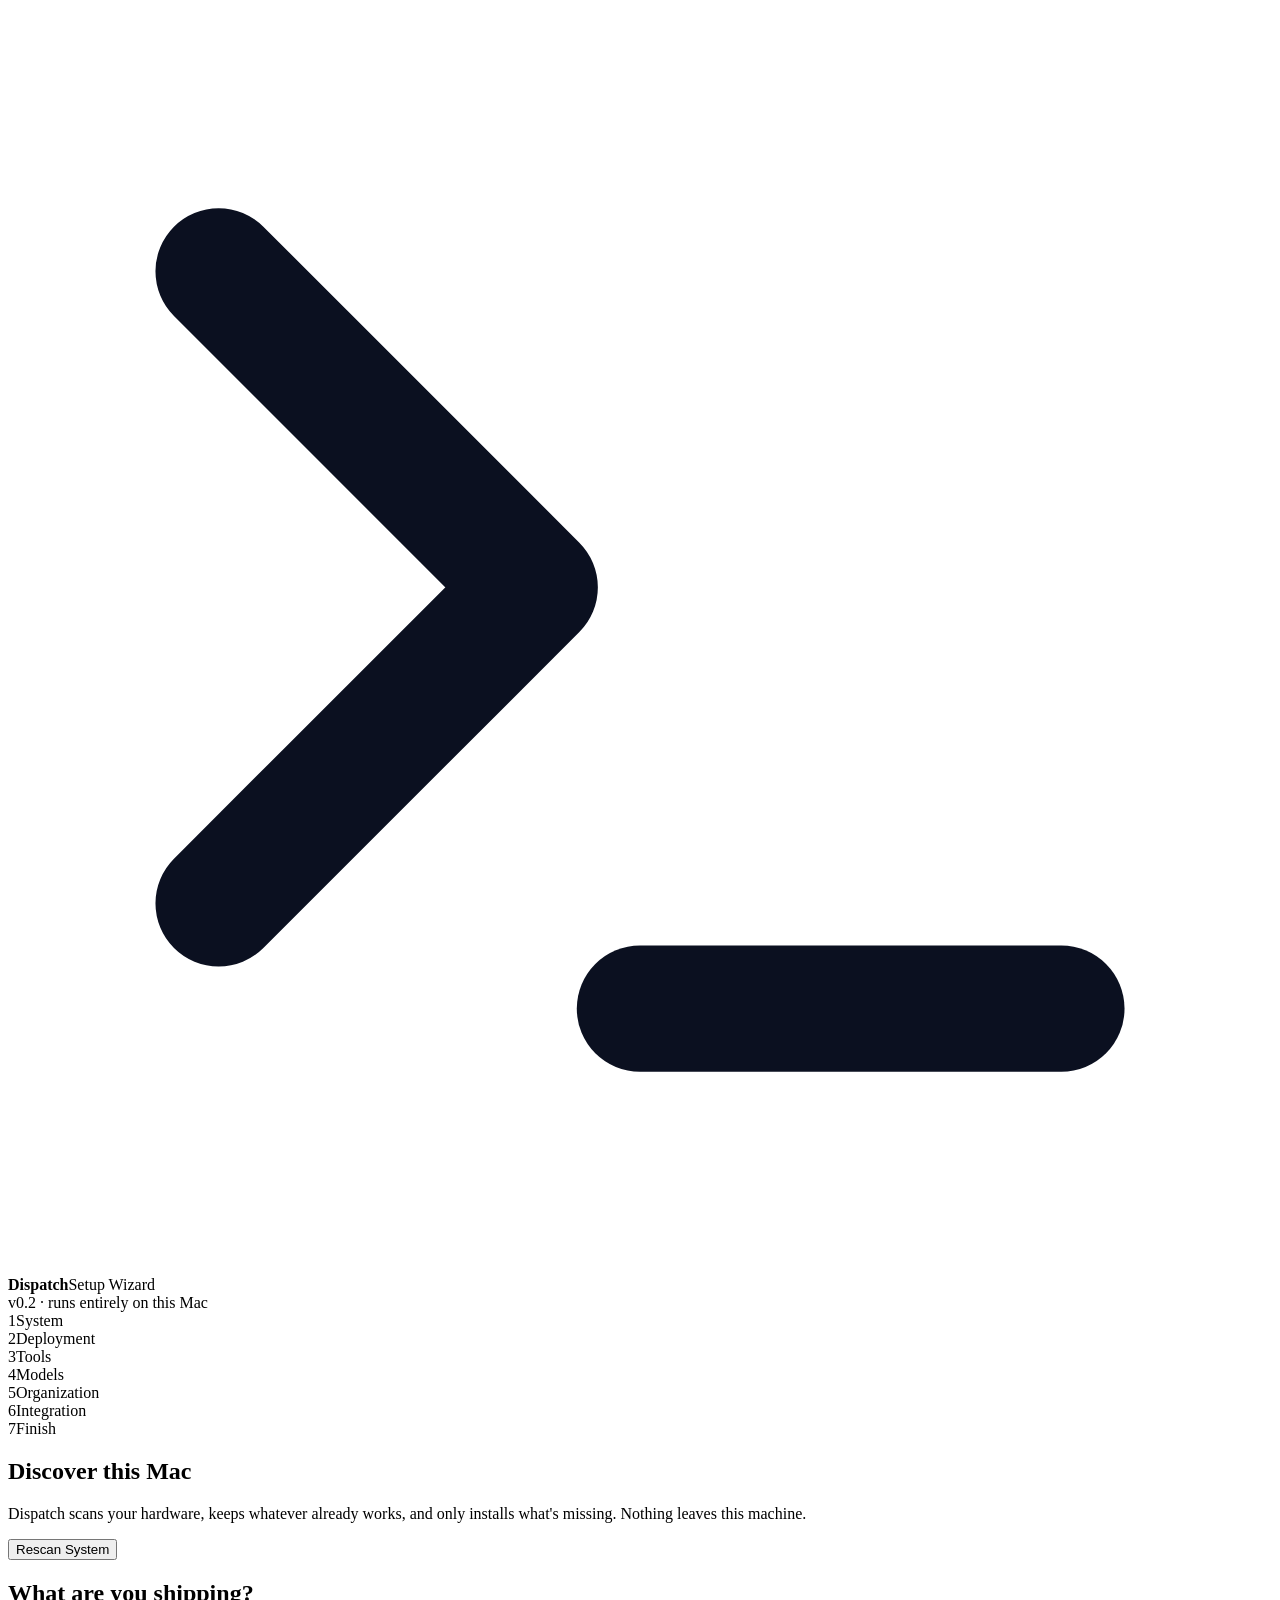
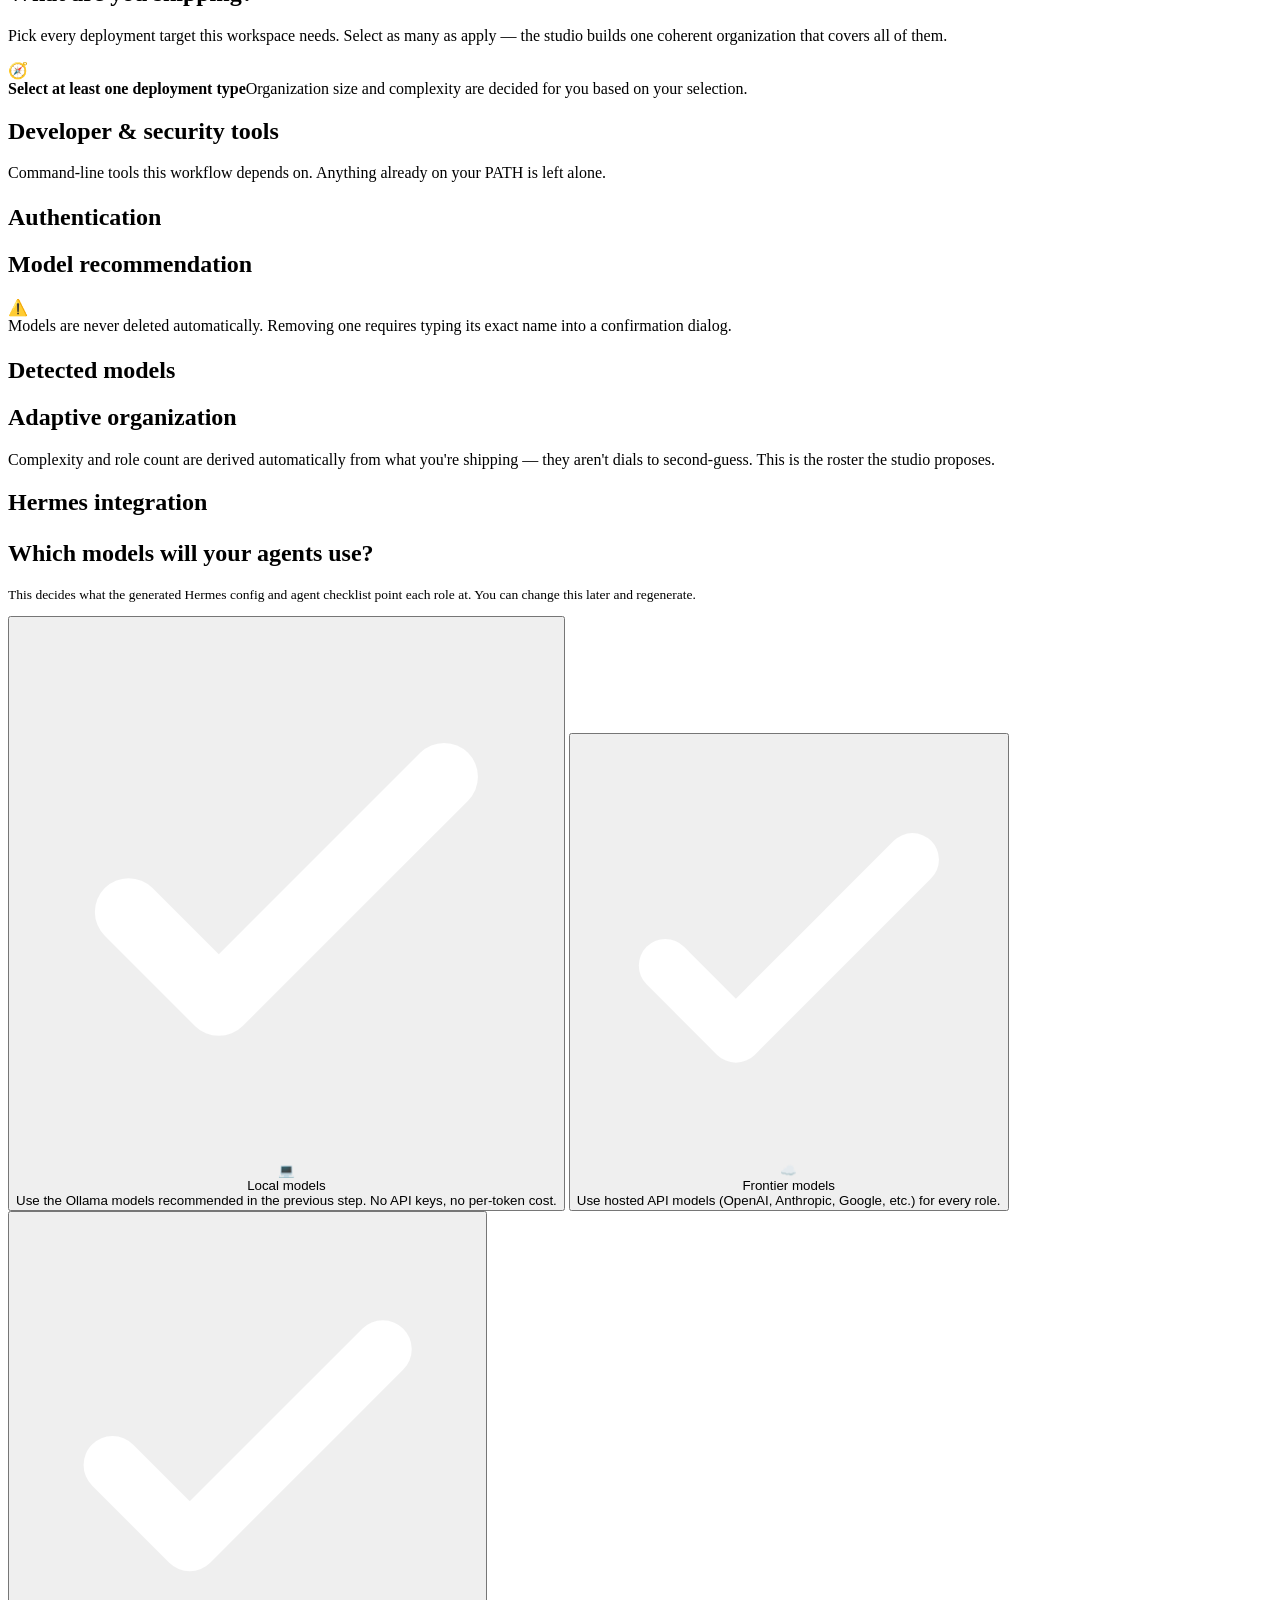
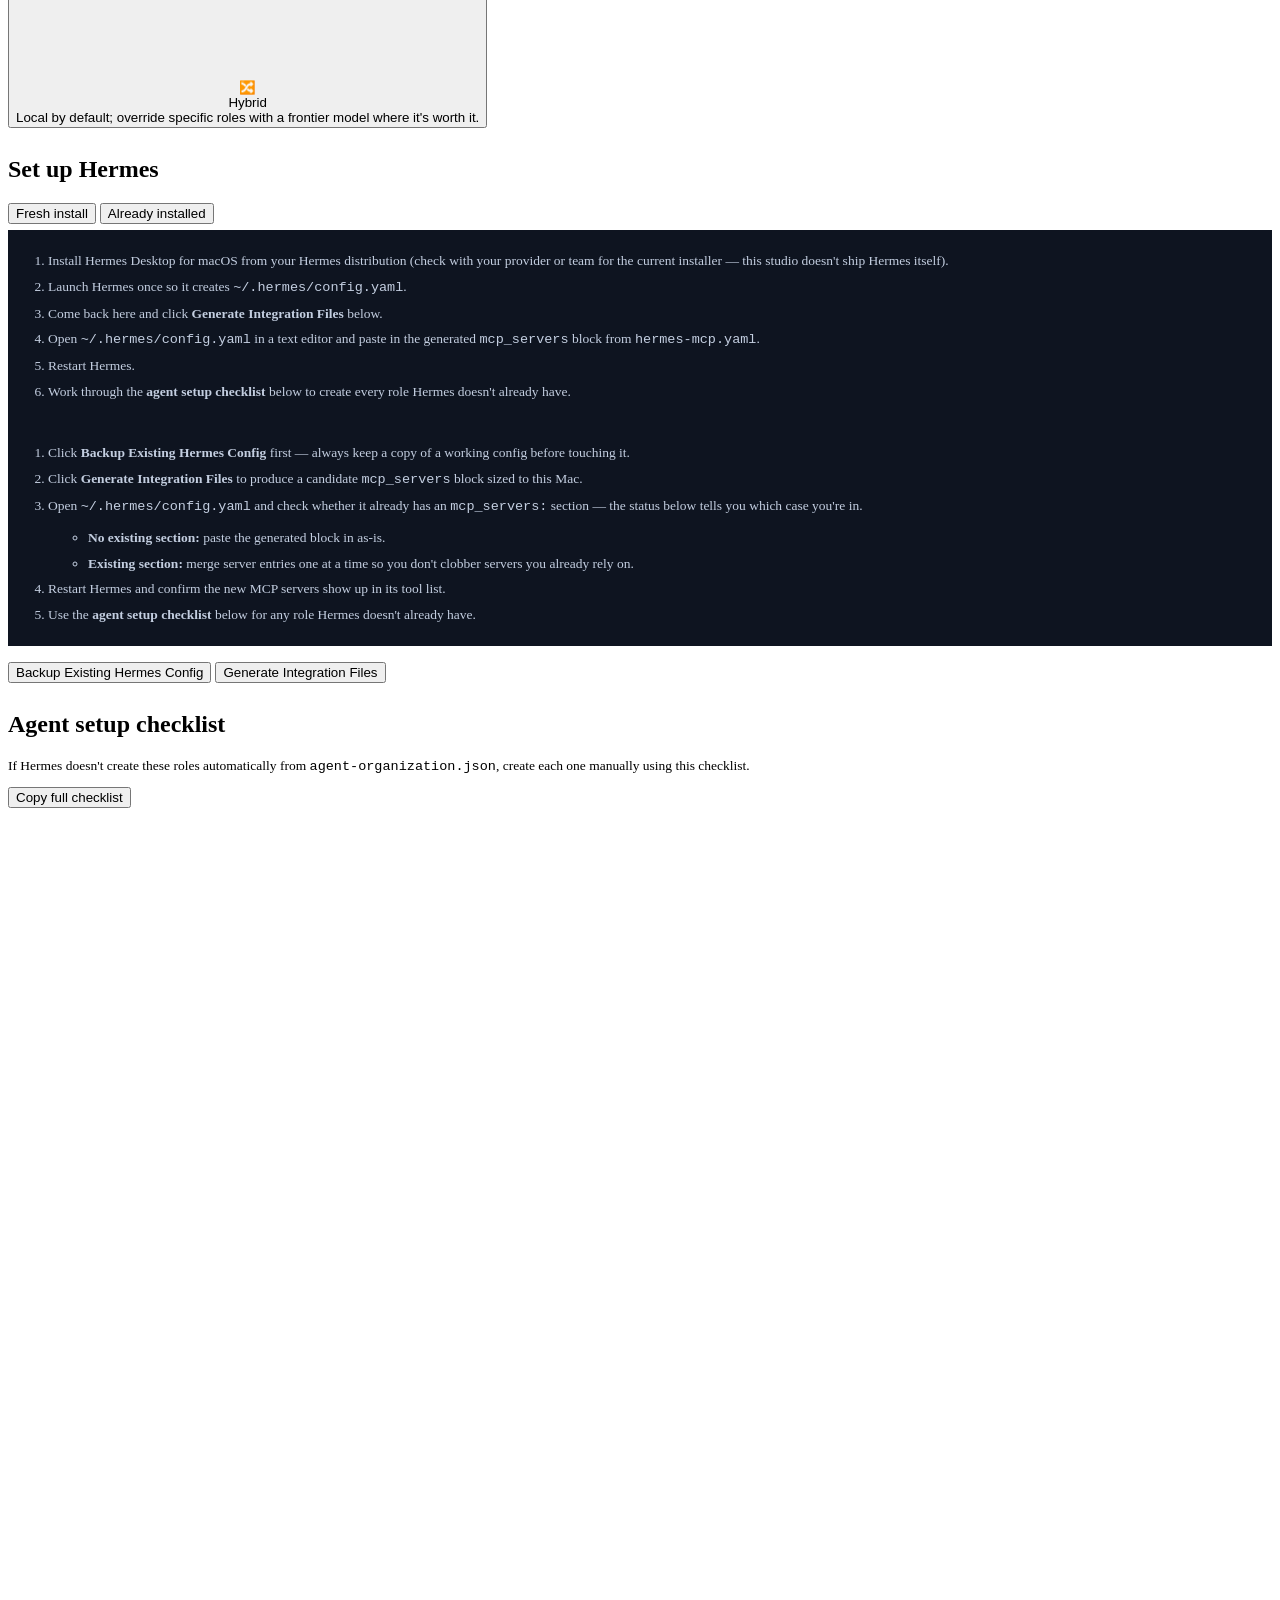
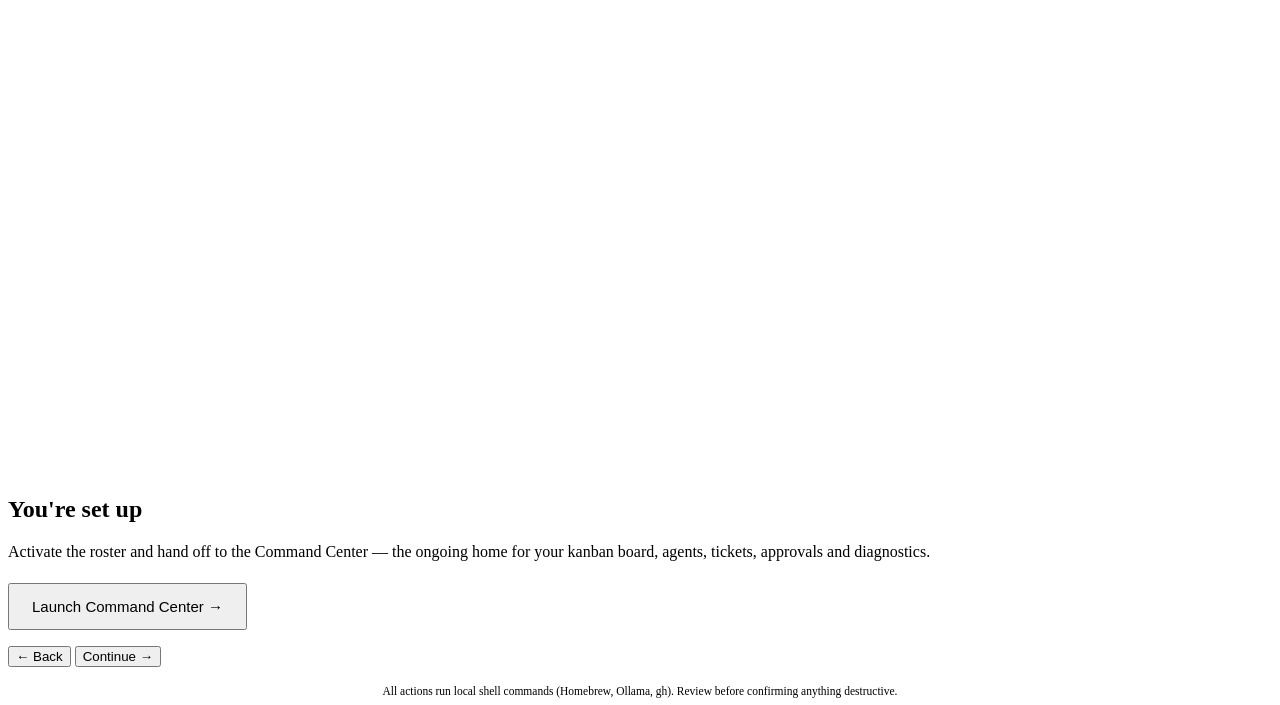
==== studio/static/index.html @ 52144043 "Dispatch: local-first AI dev org studio + live Hermes integration" ====
<!doctype html>
<html>
<head>
<meta charset="utf-8">
<meta name="viewport" content="width=device-width,initial-scale=1">
<title>Dispatch — Setup</title>
<link rel="stylesheet" href="/style.css">
</head>
<body class="wizard">
<div class="wizard-shell">

  <div class="wizard-top enter">
    <div class="brand">
      <div class="brand-mark">
        <svg viewBox="0 0 24 24" fill="none"><path d="M4 17L10 11L4 5" stroke="#0b1020" stroke-width="2.4" stroke-linecap="round" stroke-linejoin="round"/><path d="M12 19H20" stroke="#0b1020" stroke-width="2.4" stroke-linecap="round"/></svg>
      </div>
      <div class="brand-text"><b>Dispatch</b><span>Setup Wizard</span></div>
    </div>
    <span class="pill accent">v0.2 · runs entirely on this Mac</span>
  </div>

  <div class="steps enter enter-1" id="steps">
    <div class="step" data-step="0"><span class="n">1</span>System</div>
    <div class="step" data-step="1"><span class="n">2</span>Deployment</div>
    <div class="step" data-step="2"><span class="n">3</span>Tools</div>
    <div class="step" data-step="3"><span class="n">4</span>Models</div>
    <div class="step" data-step="4"><span class="n">5</span>Organization</div>
    <div class="step" data-step="5"><span class="n">6</span>Integration</div>
    <div class="step" data-step="6"><span class="n">7</span>Finish</div>
  </div>

  <div class="panel enter enter-2">

    <!-- Step 0: System -->
    <section class="wstep" data-step="0">
      <h1>Discover this Mac</h1>
      <p class="lead">Dispatch scans your hardware, keeps whatever already works, and only installs what's missing. Nothing leaves this machine.</p>
      <div id="system" class="cards"></div>
      <div id="rescanProgress"></div>
      <div class="formrow"><button id="rescan">Rescan System</button></div>
    </section>

    <!-- Step 1: Deployment type(s) -->
    <section class="wstep hidden" data-step="1">
      <h1>What are you shipping?</h1>
      <p class="lead">Pick every deployment target this workspace needs. Select as many as apply — the studio builds one coherent organization that covers all of them.</p>
      <div class="type-grid" id="typeGrid"></div>
      <div class="auto-summary" id="autoSummary">
        <div class="badge">🧭</div>
        <div><b id="autoSummaryTitle">Select at least one deployment type</b><span id="autoSummarySub">Organization size and complexity are decided for you based on your selection.</span></div>
      </div>
    </section>

    <!-- Step 2: Tools -->
    <section class="wstep hidden" data-step="2">
      <h1>Developer &amp; security tools</h1>
      <p class="lead">Command-line tools this workflow depends on. Anything already on your PATH is left alone.</p>
      <div id="toolsList" class="cards"></div>
      <div id="installProgress"></div>
      <h2 style="margin-top:22px">Authentication</h2>
      <div id="auth"></div>
    </section>

    <!-- Step 3: Models -->
    <section class="wstep hidden" data-step="3">
      <h1>Model recommendation</h1>
      <div class="notice"><span>⚠️</span><div>Models are never deleted automatically. Removing one requires typing its exact name into a confirmation dialog.</div></div>
      <div id="pullProgress"></div>
      <div id="recommendedModels"></div>
      <h2 style="margin-top:22px">Detected models</h2>
      <div id="existingModels" class="cards"></div>
    </section>

    <!-- Step 4: Organization (auto, read-only) -->
    <section class="wstep hidden" data-step="4">
      <h1>Adaptive organization</h1>
      <p class="lead">Complexity and role count are derived automatically from what you're shipping — they aren't dials to second-guess. This is the roster the studio proposes.</p>
      <div id="orgSummary"></div>
      <div id="orgList"></div>
    </section>

    <!-- Step 5: Hermes integration -->
    <section class="wstep hidden" data-step="5">
      <h1>Hermes integration</h1>
      <div id="hermes"></div>

      <h2 style="margin-top:24px">Which models will your agents use?</h2>
      <p class="lead" style="font-size:13.5px">This decides what the generated Hermes config and agent checklist point each role at. You can change this later and regenerate.</p>
      <div class="type-grid" id="modelSourceGrid" style="grid-template-columns:repeat(3,1fr)">
        <button type="button" class="type-card" data-source="local">
          <div class="type-check"><svg viewBox="0 0 24 24" fill="none"><path d="M5 13l4 4L19 7" stroke="white" stroke-width="3" stroke-linecap="round" stroke-linejoin="round"/></svg></div>
          <div class="type-icon">💻</div>
          <div class="type-name">Local models</div>
          <div class="type-desc">Use the Ollama models recommended in the previous step. No API keys, no per-token cost.</div>
        </button>
        <button type="button" class="type-card" data-source="frontier">
          <div class="type-check"><svg viewBox="0 0 24 24" fill="none"><path d="M5 13l4 4L19 7" stroke="white" stroke-width="3" stroke-linecap="round" stroke-linejoin="round"/></svg></div>
          <div class="type-icon">☁️</div>
          <div class="type-name">Frontier models</div>
          <div class="type-desc">Use hosted API models (OpenAI, Anthropic, Google, etc.) for every role.</div>
        </button>
        <button type="button" class="type-card" data-source="hybrid">
          <div class="type-check"><svg viewBox="0 0 24 24" fill="none"><path d="M5 13l4 4L19 7" stroke="white" stroke-width="3" stroke-linecap="round" stroke-linejoin="round"/></svg></div>
          <div class="type-icon">🔀</div>
          <div class="type-name">Hybrid</div>
          <div class="type-desc">Local by default; override specific roles with a frontier model where it's worth it.</div>
        </button>
      </div>
      <div id="frontierForm" class="cards hidden" style="grid-template-columns:repeat(3,1fr)"></div>

      <h2 style="margin-top:28px">Set up Hermes</h2>
      <div class="formrow" style="margin-bottom:6px">
        <button type="button" class="secondary" id="hermesTabFresh">Fresh install</button>
        <button type="button" class="ghost" id="hermesTabExisting">Already installed</button>
      </div>
      <div class="panel" style="padding:18px 20px;background:#0e1420" id="hermesFreshPanel">
        <ol style="margin:0;padding-left:20px;color:#c3cee0;font-size:13.5px;line-height:1.9">
          <li>Install Hermes Desktop for macOS from your Hermes distribution (check with your provider or team for the current installer — this studio doesn't ship Hermes itself).</li>
          <li>Launch Hermes once so it creates <code>~/.hermes/config.yaml</code>.</li>
          <li>Come back here and click <b>Generate Integration Files</b> below.</li>
          <li>Open <code>~/.hermes/config.yaml</code> in a text editor and paste in the generated <code>mcp_servers</code> block from <code>hermes-mcp.yaml</code>.</li>
          <li>Restart Hermes.</li>
          <li>Work through the <b>agent setup checklist</b> below to create every role Hermes doesn't already have.</li>
        </ol>
      </div>
      <div class="panel hidden" style="padding:18px 20px;background:#0e1420" id="hermesExistingPanel">
        <ol style="margin:0;padding-left:20px;color:#c3cee0;font-size:13.5px;line-height:1.9">
          <li>Click <b>Backup Existing Hermes Config</b> first — always keep a copy of a working config before touching it.</li>
          <li>Click <b>Generate Integration Files</b> to produce a candidate <code>mcp_servers</code> block sized to this Mac.</li>
          <li>Open <code>~/.hermes/config.yaml</code> and check whether it already has an <code>mcp_servers:</code> section — the status below tells you which case you're in.
            <ul style="margin-top:6px">
              <li><b>No existing section:</b> paste the generated block in as-is.</li>
              <li><b>Existing section:</b> merge server entries one at a time so you don't clobber servers you already rely on.</li>
            </ul>
          </li>
          <li>Restart Hermes and confirm the new MCP servers show up in its tool list.</li>
          <li>Use the <b>agent setup checklist</b> below for any role Hermes doesn't already have.</li>
        </ol>
      </div>

      <div class="formrow" style="margin-top:16px">
        <button id="backupHermes" class="secondary">Backup Existing Hermes Config</button>
        <button id="generateIntegration">Generate Integration Files</button>
      </div>
      <pre id="integrationOutput" class="hidden"></pre>

      <h2 style="margin-top:28px">Agent setup checklist</h2>
      <p class="lead" style="font-size:13.5px">If Hermes doesn't create these roles automatically from <code>agent-organization.json</code>, create each one manually using this checklist.</p>
      <div class="formrow"><button class="secondary" id="copyAllAgents">Copy full checklist</button></div>
      <div id="agentChecklist"></div>
    </section>

    <!-- Step 6: Finish -->
    <section class="wstep hidden" data-step="6">
      <div class="finish-screen">
        <div class="check-orb"><svg viewBox="0 0 24 24" fill="none"><path d="M5 13l4 4L19 7" stroke="white" stroke-width="2.6" stroke-linecap="round" stroke-linejoin="round"/></svg></div>
        <h1>You're set up</h1>
        <p class="lead" style="margin:0 auto 22px">Activate the roster and hand off to the Command Center — the ongoing home for your kanban board, agents, tickets, approvals and diagnostics.</p>
        <button id="finishBtn" class="primary" style="font-size:15px;padding:13px 22px">Launch Command Center →</button>
        <p class="muted" id="finishNote" style="margin-top:16px;font-size:12px"></p>
      </div>
    </section>

    <div class="wizard-nav" id="wizardNav">
      <button id="backBtn" class="ghost">← Back</button>
      <button id="nextBtn" class="primary">Continue →</button>
    </div>
  </div>

  <p class="muted" style="text-align:center;margin-top:18px;font-size:11.5px">All actions run local shell commands (Homebrew, Ollama, gh). Review before confirming anything destructive.</p>
</div>

<dialog id="removeDialog">
  <div class="dialog-inner">
    <h3>Confirm model removal</h3>
    <p class="muted" style="font-size:13px">Type the exact model name to confirm.</p>
    <p style="font-family:monospace;background:#0b0f16;border:1px solid var(--line);border-radius:8px;padding:8px 10px" id="removeModelName"></p>
    <input id="removeConfirmInput" placeholder="Type model name here" style="width:100%;margin:10px 0">
    <div class="formrow" style="justify-content:flex-end">
      <button class="ghost" id="removeCancel">Cancel</button>
      <button class="danger" id="removeConfirm">Remove model</button>
    </div>
  </div>
</dialog>

<script src="/setup.js"></script>
</body>
</html>
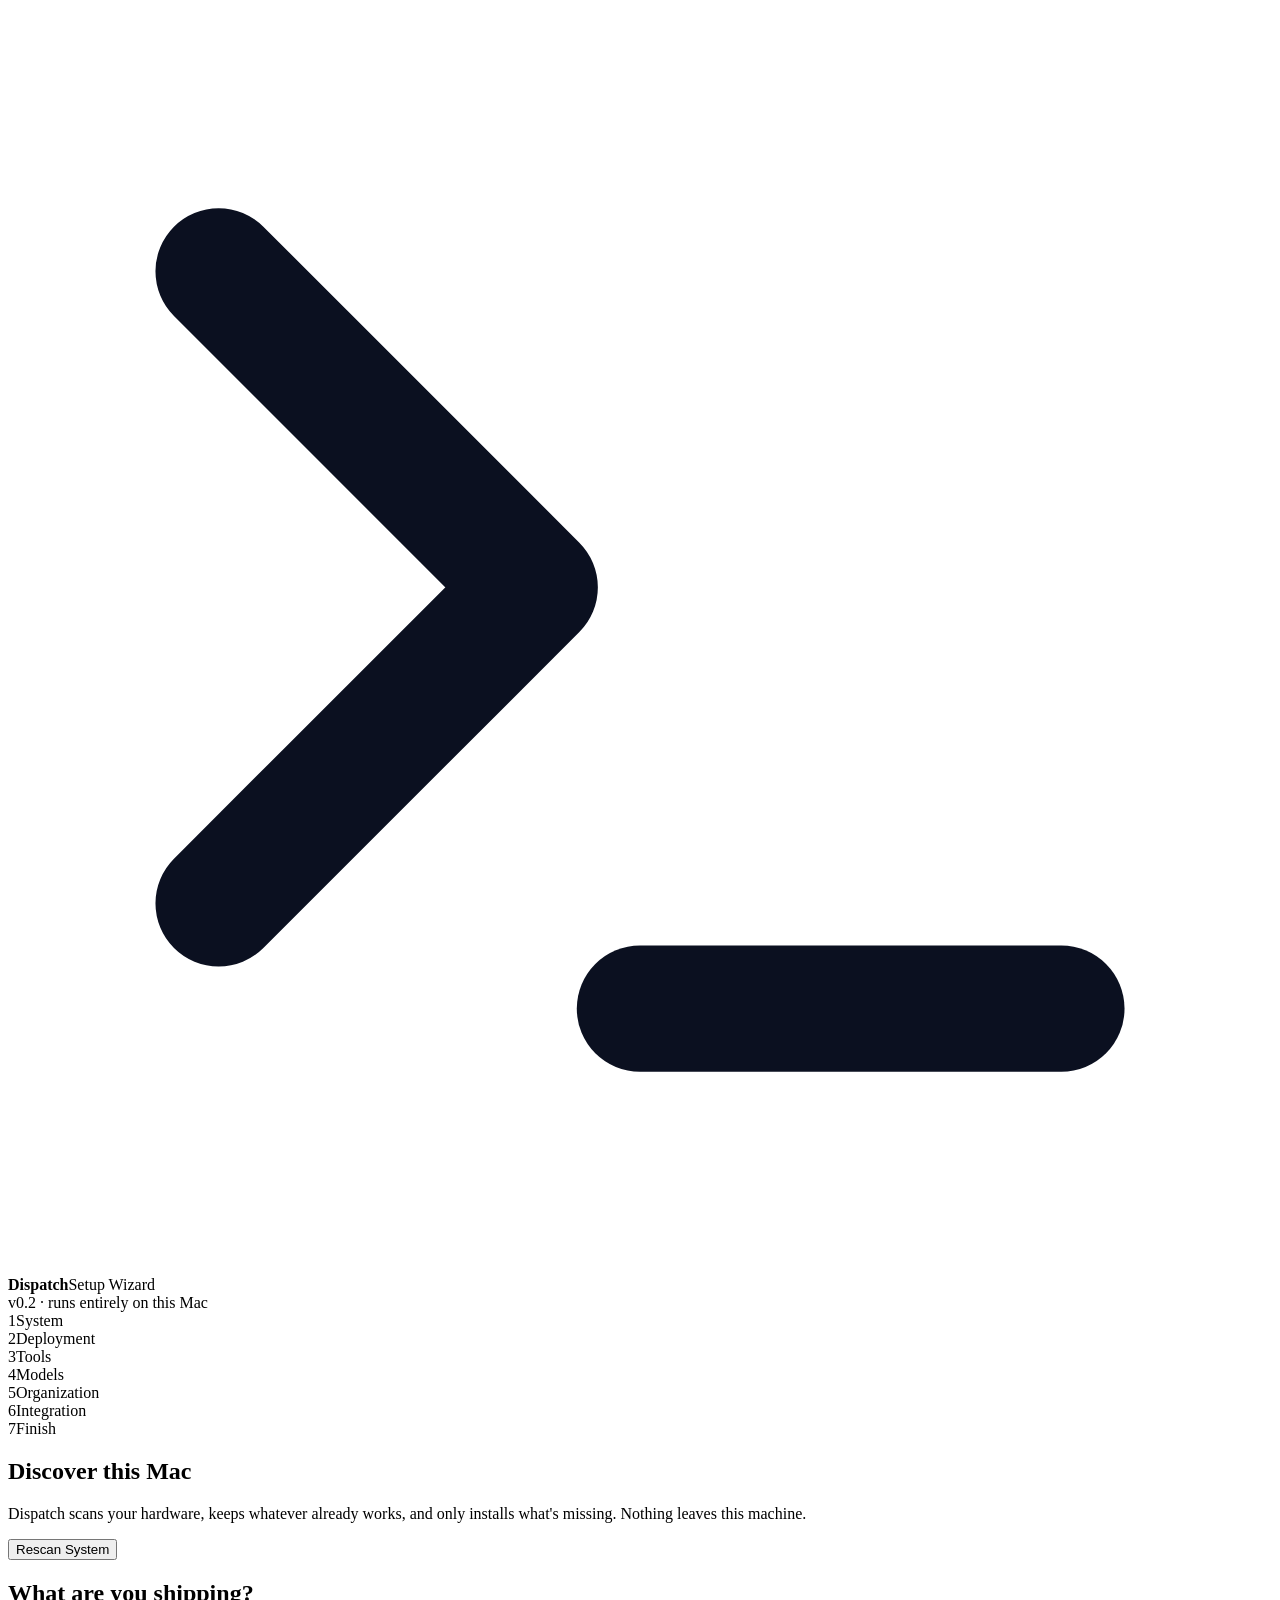
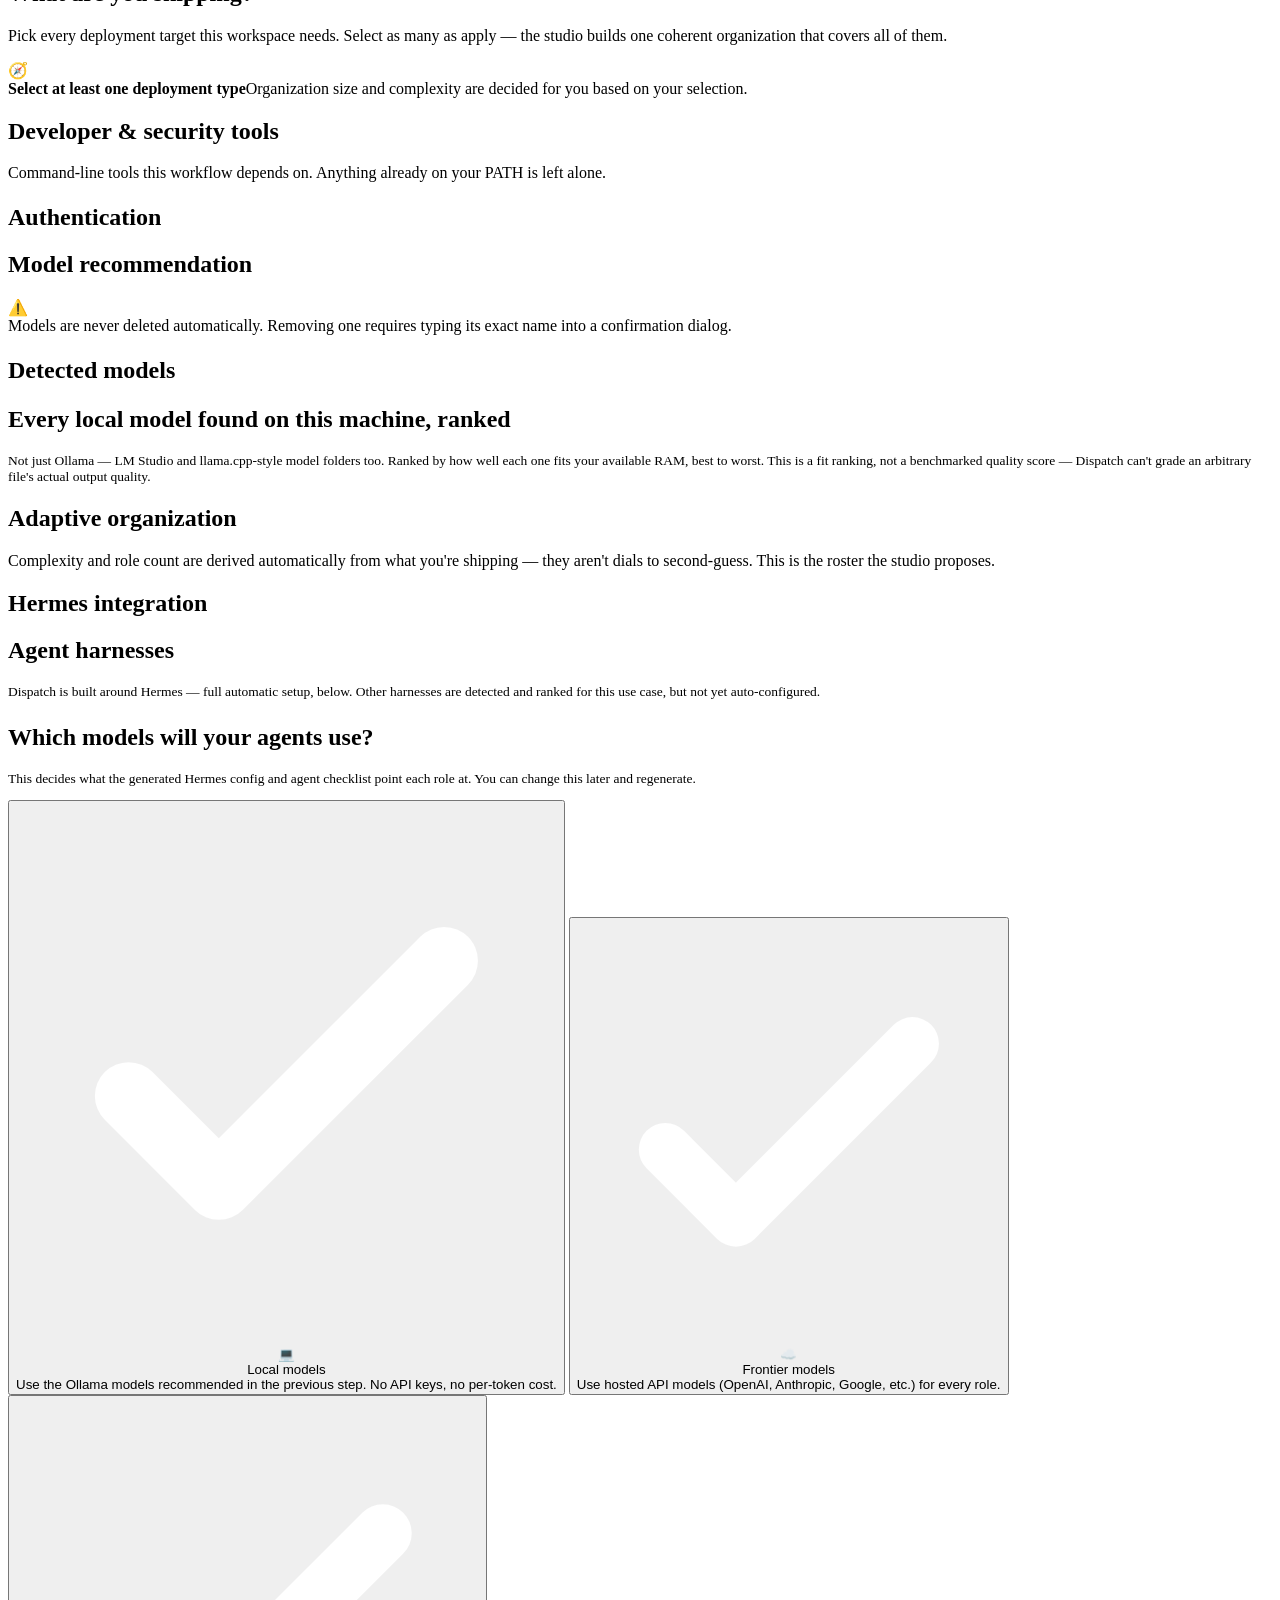
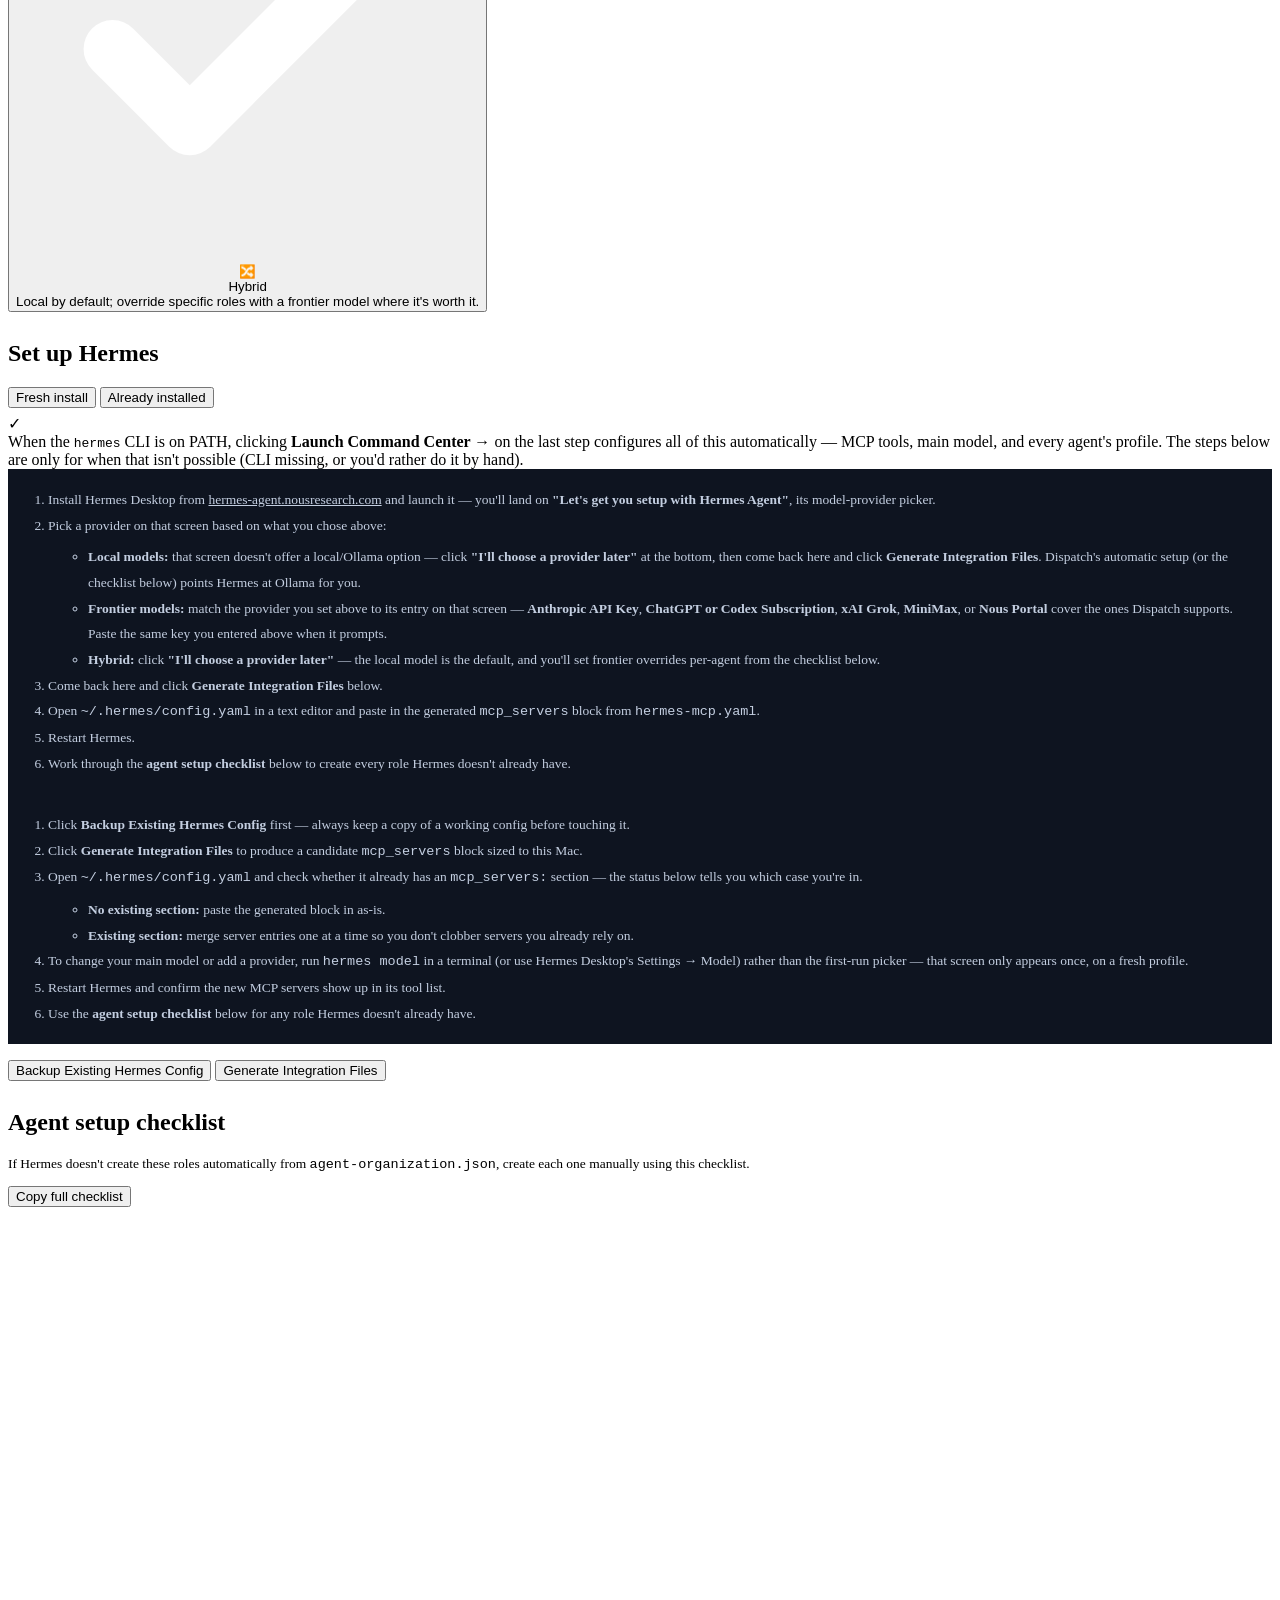
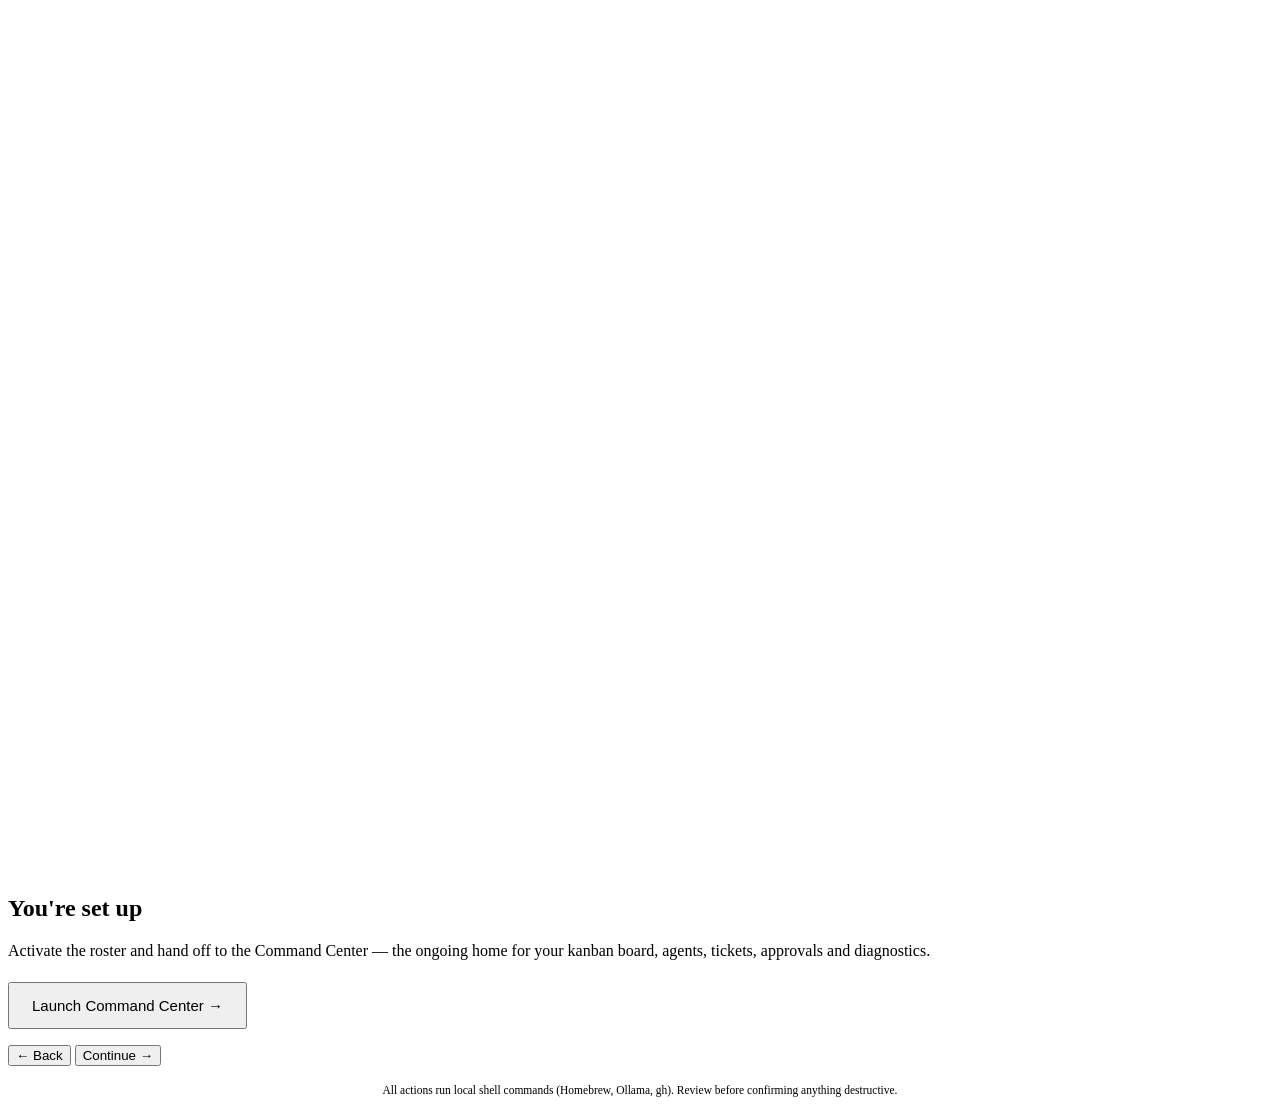
==== commit 8a1b21d0: "v0.7.0: fix Hermes context-window rejection, dispatch project prompts to Hermes with Kanban callback" ====
--- a/studio/static/index.html
+++ b/studio/static/index.html
@@ -69,6 +69,10 @@
       <div id="recommendedModels"></div>
       <h2 style="margin-top:22px">Detected models</h2>
       <div id="existingModels" class="cards"></div>
+
+      <h2 style="margin-top:22px">Every local model found on this machine, ranked</h2>
+      <p class="lead" style="font-size:13.5px">Not just Ollama — LM Studio and llama.cpp-style model folders too. Ranked by how well each one fits your available RAM, best to worst. This is a fit ranking, not a benchmarked quality score — Dispatch can't grade an arbitrary file's actual output quality.</p>
+      <div id="rankedLocalModels" class="cards"></div>
     </section>
 
     <!-- Step 4: Organization (auto, read-only) -->
@@ -82,7 +86,13 @@
     <!-- Step 5: Hermes integration -->
     <section class="wstep hidden" data-step="5">
       <h1>Hermes integration</h1>
+
+      <h2 style="margin-top:0">Agent harnesses</h2>
+      <p class="lead" style="font-size:13.5px">Dispatch is built around Hermes — full automatic setup, below. Other harnesses are detected and ranked for this use case, but not yet auto-configured.</p>
+      <div id="harnessList" class="cards"></div>
+
       <div id="hermes"></div>
+      <div id="hermesInstallProgress"></div>
 
       <h2 style="margin-top:24px">Which models will your agents use?</h2>
       <p class="lead" style="font-size:13.5px">This decides what the generated Hermes config and agent checklist point each role at. You can change this later and regenerate.</p>
@@ -113,10 +123,17 @@
         <button type="button" class="secondary" id="hermesTabFresh">Fresh install</button>
         <button type="button" class="ghost" id="hermesTabExisting">Already installed</button>
       </div>
+      <div class="notice"><span>✓</span><div>When the <code>hermes</code> CLI is on PATH, clicking <b>Launch Command Center →</b> on the last step configures all of this automatically — MCP tools, main model, and every agent's profile. The steps below are only for when that isn't possible (CLI missing, or you'd rather do it by hand).</div></div>
       <div class="panel" style="padding:18px 20px;background:#0e1420" id="hermesFreshPanel">
         <ol style="margin:0;padding-left:20px;color:#c3cee0;font-size:13.5px;line-height:1.9">
-          <li>Install Hermes Desktop for macOS from your Hermes distribution (check with your provider or team for the current installer — this studio doesn't ship Hermes itself).</li>
-          <li>Launch Hermes once so it creates <code>~/.hermes/config.yaml</code>.</li>
+          <li>Install Hermes Desktop from <a href="https://hermes-agent.nousresearch.com/" target="_blank" style="color:var(--accent)">hermes-agent.nousresearch.com</a> and launch it — you'll land on <b>"Let's get you setup with Hermes Agent"</b>, its model-provider picker.</li>
+          <li>Pick a provider on that screen based on what you chose above:
+            <ul style="margin-top:6px">
+              <li><b>Local models:</b> that screen doesn't offer a local/Ollama option — click <b>"I'll choose a provider later"</b> at the bottom, then come back here and click <b>Generate Integration Files</b>. Dispatch's automatic setup (or the checklist below) points Hermes at Ollama for you.</li>
+              <li><b>Frontier models:</b> match the provider you set above to its entry on that screen — <b>Anthropic API Key</b>, <b>ChatGPT or Codex Subscription</b>, <b>xAI Grok</b>, <b>MiniMax</b>, or <b>Nous Portal</b> cover the ones Dispatch supports. Paste the same key you entered above when it prompts.</li>
+              <li><b>Hybrid:</b> click <b>"I'll choose a provider later"</b> — the local model is the default, and you'll set frontier overrides per-agent from the checklist below.</li>
+            </ul>
+          </li>
           <li>Come back here and click <b>Generate Integration Files</b> below.</li>
           <li>Open <code>~/.hermes/config.yaml</code> in a text editor and paste in the generated <code>mcp_servers</code> block from <code>hermes-mcp.yaml</code>.</li>
           <li>Restart Hermes.</li>
@@ -133,6 +150,7 @@
               <li><b>Existing section:</b> merge server entries one at a time so you don't clobber servers you already rely on.</li>
             </ul>
           </li>
+          <li>To change your main model or add a provider, run <code>hermes model</code> in a terminal (or use Hermes Desktop's Settings → Model) rather than the first-run picker — that screen only appears once, on a fresh profile.</li>
           <li>Restart Hermes and confirm the new MCP servers show up in its tool list.</li>
           <li>Use the <b>agent setup checklist</b> below for any role Hermes doesn't already have.</li>
         </ol>
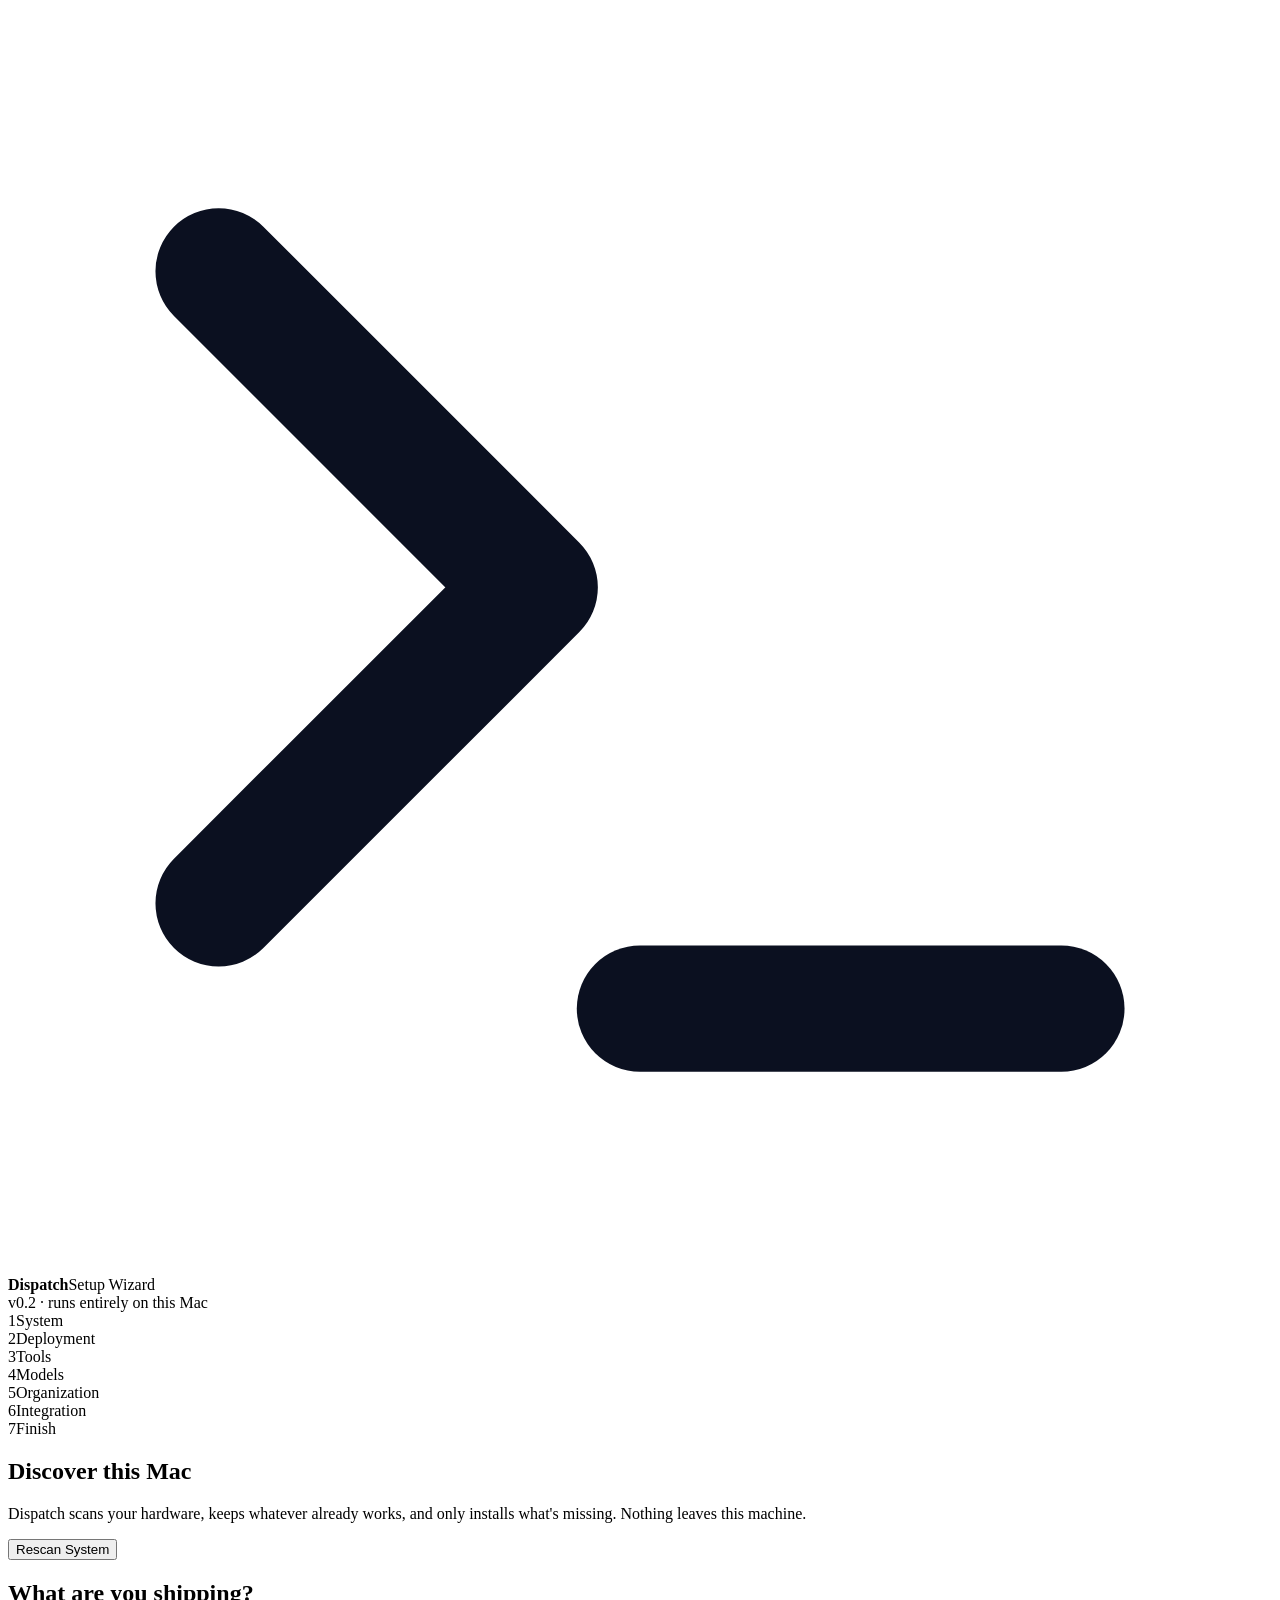
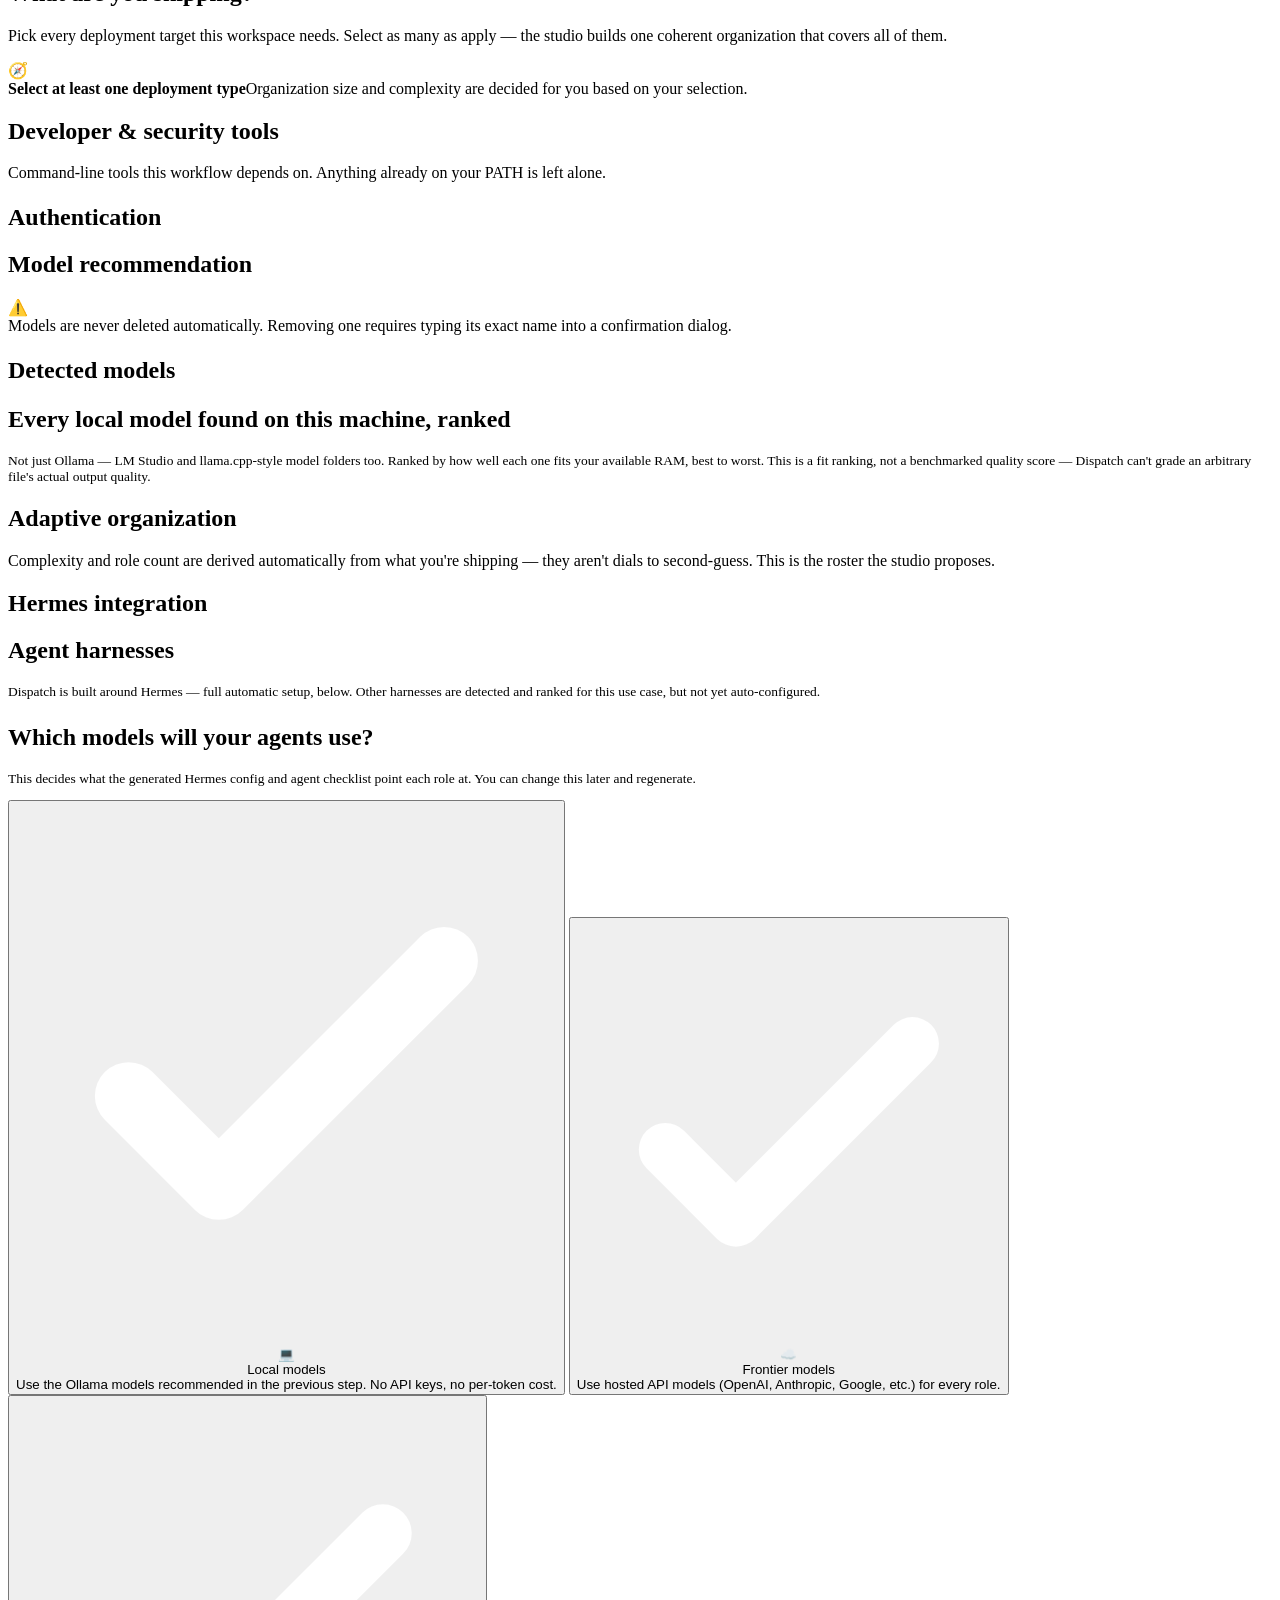
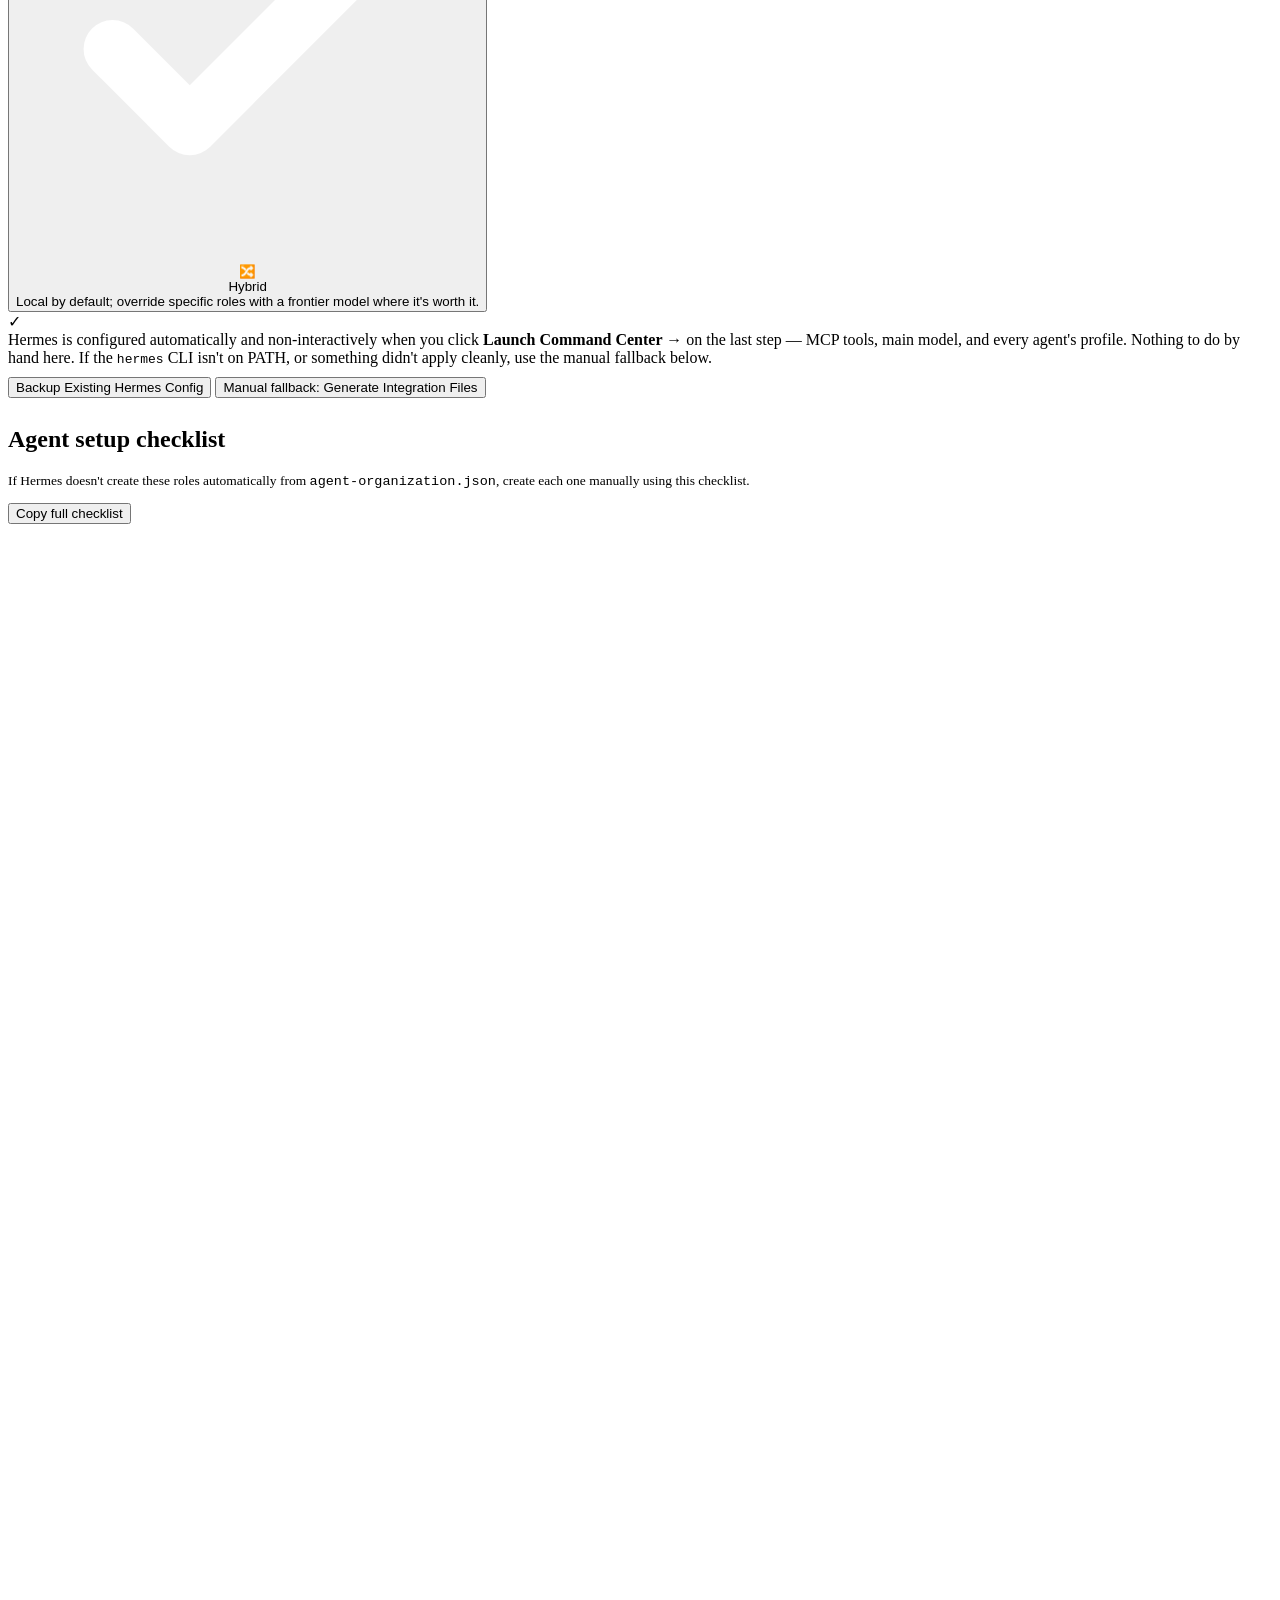
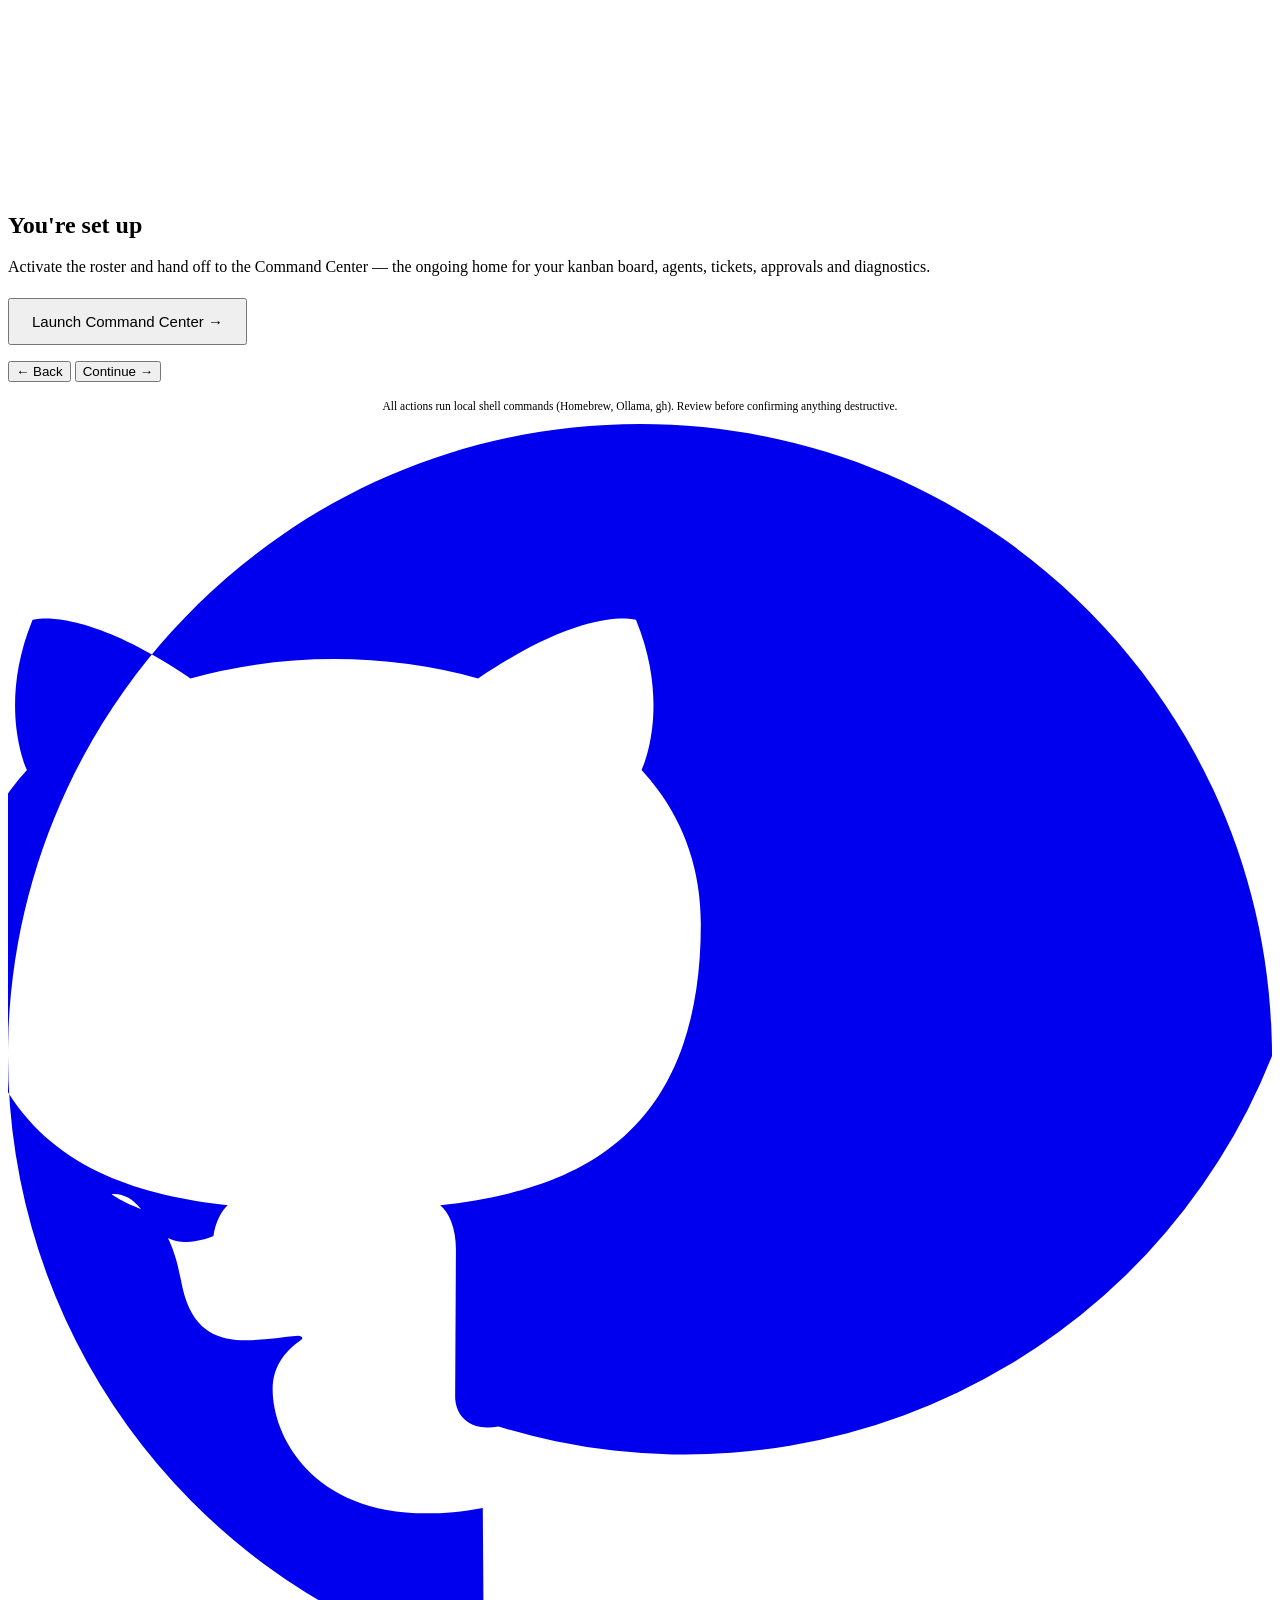
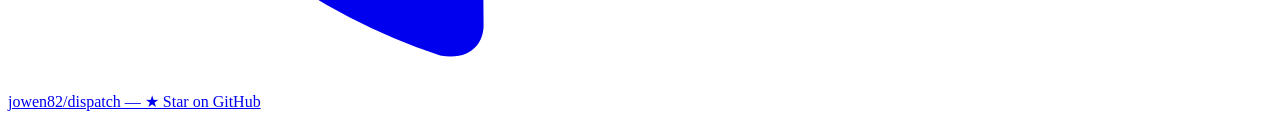
==== commit a819100d: "v0.8.0: split-screen wizard, redesigned Command Center (org chart, kanban panel, ticket detail, proj" ====
--- a/studio/static/index.html
+++ b/studio/static/index.html
@@ -7,7 +7,8 @@
 <link rel="stylesheet" href="/style.css">
 </head>
 <body class="wizard">
-<div class="wizard-shell">
+<div class="wizard-split">
+<div class="wizard-form-col">
 
   <div class="wizard-top enter">
     <div class="brand">
@@ -118,47 +119,10 @@
       </div>
       <div id="frontierForm" class="cards hidden" style="grid-template-columns:repeat(3,1fr)"></div>
 
-      <h2 style="margin-top:28px">Set up Hermes</h2>
-      <div class="formrow" style="margin-bottom:6px">
-        <button type="button" class="secondary" id="hermesTabFresh">Fresh install</button>
-        <button type="button" class="ghost" id="hermesTabExisting">Already installed</button>
-      </div>
-      <div class="notice"><span>✓</span><div>When the <code>hermes</code> CLI is on PATH, clicking <b>Launch Command Center →</b> on the last step configures all of this automatically — MCP tools, main model, and every agent's profile. The steps below are only for when that isn't possible (CLI missing, or you'd rather do it by hand).</div></div>
-      <div class="panel" style="padding:18px 20px;background:#0e1420" id="hermesFreshPanel">
-        <ol style="margin:0;padding-left:20px;color:#c3cee0;font-size:13.5px;line-height:1.9">
-          <li>Install Hermes Desktop from <a href="https://hermes-agent.nousresearch.com/" target="_blank" style="color:var(--accent)">hermes-agent.nousresearch.com</a> and launch it — you'll land on <b>"Let's get you setup with Hermes Agent"</b>, its model-provider picker.</li>
-          <li>Pick a provider on that screen based on what you chose above:
-            <ul style="margin-top:6px">
-              <li><b>Local models:</b> that screen doesn't offer a local/Ollama option — click <b>"I'll choose a provider later"</b> at the bottom, then come back here and click <b>Generate Integration Files</b>. Dispatch's automatic setup (or the checklist below) points Hermes at Ollama for you.</li>
-              <li><b>Frontier models:</b> match the provider you set above to its entry on that screen — <b>Anthropic API Key</b>, <b>ChatGPT or Codex Subscription</b>, <b>xAI Grok</b>, <b>MiniMax</b>, or <b>Nous Portal</b> cover the ones Dispatch supports. Paste the same key you entered above when it prompts.</li>
-              <li><b>Hybrid:</b> click <b>"I'll choose a provider later"</b> — the local model is the default, and you'll set frontier overrides per-agent from the checklist below.</li>
-            </ul>
-          </li>
-          <li>Come back here and click <b>Generate Integration Files</b> below.</li>
-          <li>Open <code>~/.hermes/config.yaml</code> in a text editor and paste in the generated <code>mcp_servers</code> block from <code>hermes-mcp.yaml</code>.</li>
-          <li>Restart Hermes.</li>
-          <li>Work through the <b>agent setup checklist</b> below to create every role Hermes doesn't already have.</li>
-        </ol>
-      </div>
-      <div class="panel hidden" style="padding:18px 20px;background:#0e1420" id="hermesExistingPanel">
-        <ol style="margin:0;padding-left:20px;color:#c3cee0;font-size:13.5px;line-height:1.9">
-          <li>Click <b>Backup Existing Hermes Config</b> first — always keep a copy of a working config before touching it.</li>
-          <li>Click <b>Generate Integration Files</b> to produce a candidate <code>mcp_servers</code> block sized to this Mac.</li>
-          <li>Open <code>~/.hermes/config.yaml</code> and check whether it already has an <code>mcp_servers:</code> section — the status below tells you which case you're in.
-            <ul style="margin-top:6px">
-              <li><b>No existing section:</b> paste the generated block in as-is.</li>
-              <li><b>Existing section:</b> merge server entries one at a time so you don't clobber servers you already rely on.</li>
-            </ul>
-          </li>
-          <li>To change your main model or add a provider, run <code>hermes model</code> in a terminal (or use Hermes Desktop's Settings → Model) rather than the first-run picker — that screen only appears once, on a fresh profile.</li>
-          <li>Restart Hermes and confirm the new MCP servers show up in its tool list.</li>
-          <li>Use the <b>agent setup checklist</b> below for any role Hermes doesn't already have.</li>
-        </ol>
-      </div>
-
-      <div class="formrow" style="margin-top:16px">
+      <div class="notice"><span>✓</span><div>Hermes is configured automatically and non-interactively when you click <b>Launch Command Center →</b> on the last step — MCP tools, main model, and every agent's profile. Nothing to do by hand here. If the <code>hermes</code> CLI isn't on PATH, or something didn't apply cleanly, use the manual fallback below.</div></div>
+      <div class="formrow" style="margin-top:10px">
         <button id="backupHermes" class="secondary">Backup Existing Hermes Config</button>
-        <button id="generateIntegration">Generate Integration Files</button>
+        <button id="generateIntegration" class="ghost">Manual fallback: Generate Integration Files</button>
       </div>
       <pre id="integrationOutput" class="hidden"></pre>
 
@@ -188,6 +152,15 @@
   <p class="muted" style="text-align:center;margin-top:18px;font-size:11.5px">All actions run local shell commands (Homebrew, Ollama, gh). Review before confirming anything destructive.</p>
 </div>
 
+<div class="wizard-visual-col" id="visualPanel"></div>
+
+</div>
+
+<a class="gh-link" href="https://github.com/jowen82/dispatch" target="_blank" rel="noopener" id="ghLink">
+  <svg viewBox="0 0 16 16" fill="currentColor"><path d="M8 0C3.58 0 0 3.58 0 8a8 8 0 0 0 5.47 7.59c.4.07.55-.17.55-.38l-.01-1.49c-2.01.37-2.66-.83-2.66-1.5 0-.28.14-.47.35-.62.05-.03.02-.06-.03-.06-.6.05-1.31.28-1.48-.7-.13-.75-.44-.87-.6-.94-.13-.05-.28-.15-.28-.15.28-.03.44.29.44.29.26.44.68.31.85.24.03-.19.1-.31.18-.39-1.6-.18-3.29-.8-3.29-3.56 0-.79.28-1.44.75-1.95-.08-.18-.33-.92.07-1.9 0 0 .61-.2 2 .74a6.9 6.9 0 0 1 3.64 0c1.39-.94 2-.74 2-.74.4.98.15 1.72.07 1.9.47.51.75 1.16.75 1.95 0 2.77-1.69 3.38-3.3 3.56.11.09.2.28.2.56l-.01 1.86c0 .21.15.45.55.38A8 8 0 0 0 16 8c0-4.42-3.58-8-8-8z"/></svg>
+  <span id="ghLinkLabel">jowen82/dispatch — ★ Star on GitHub</span>
+</a>
+
 <dialog id="removeDialog">
   <div class="dialog-inner">
     <h3>Confirm model removal</h3>
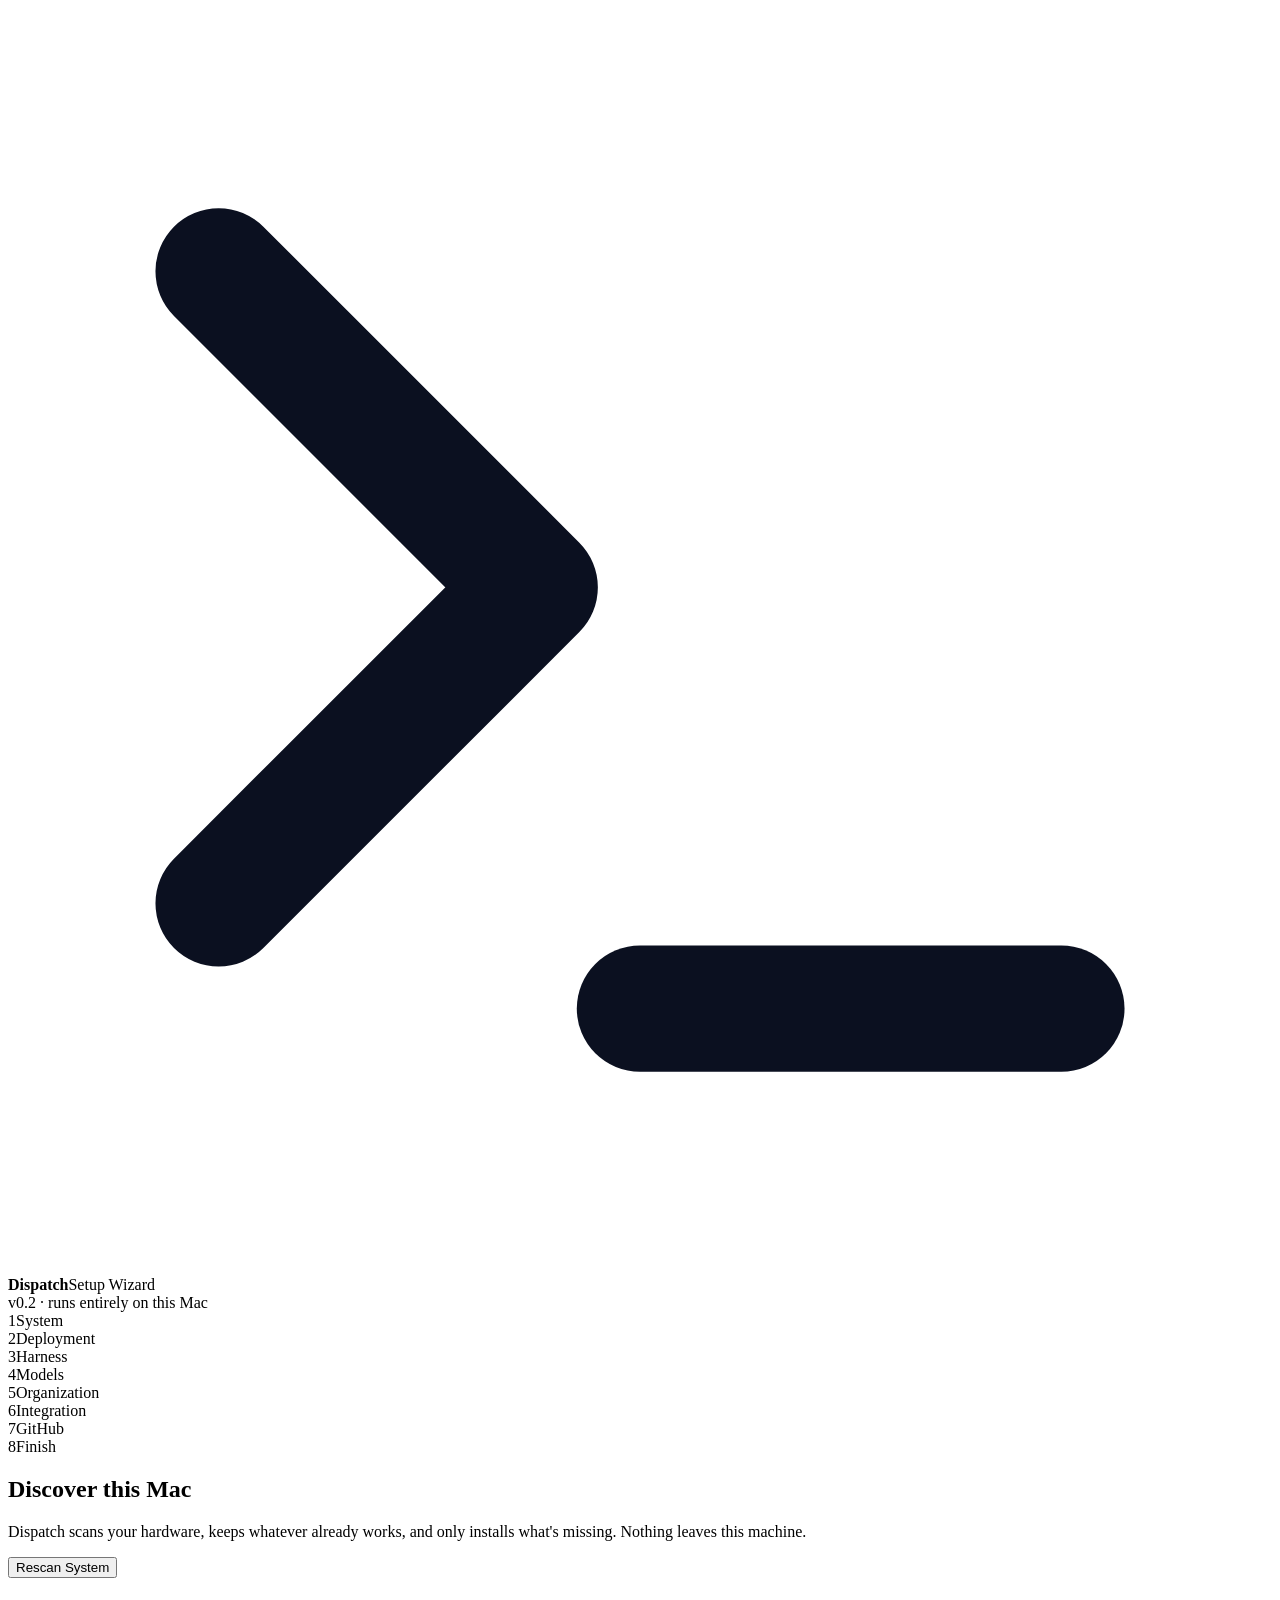
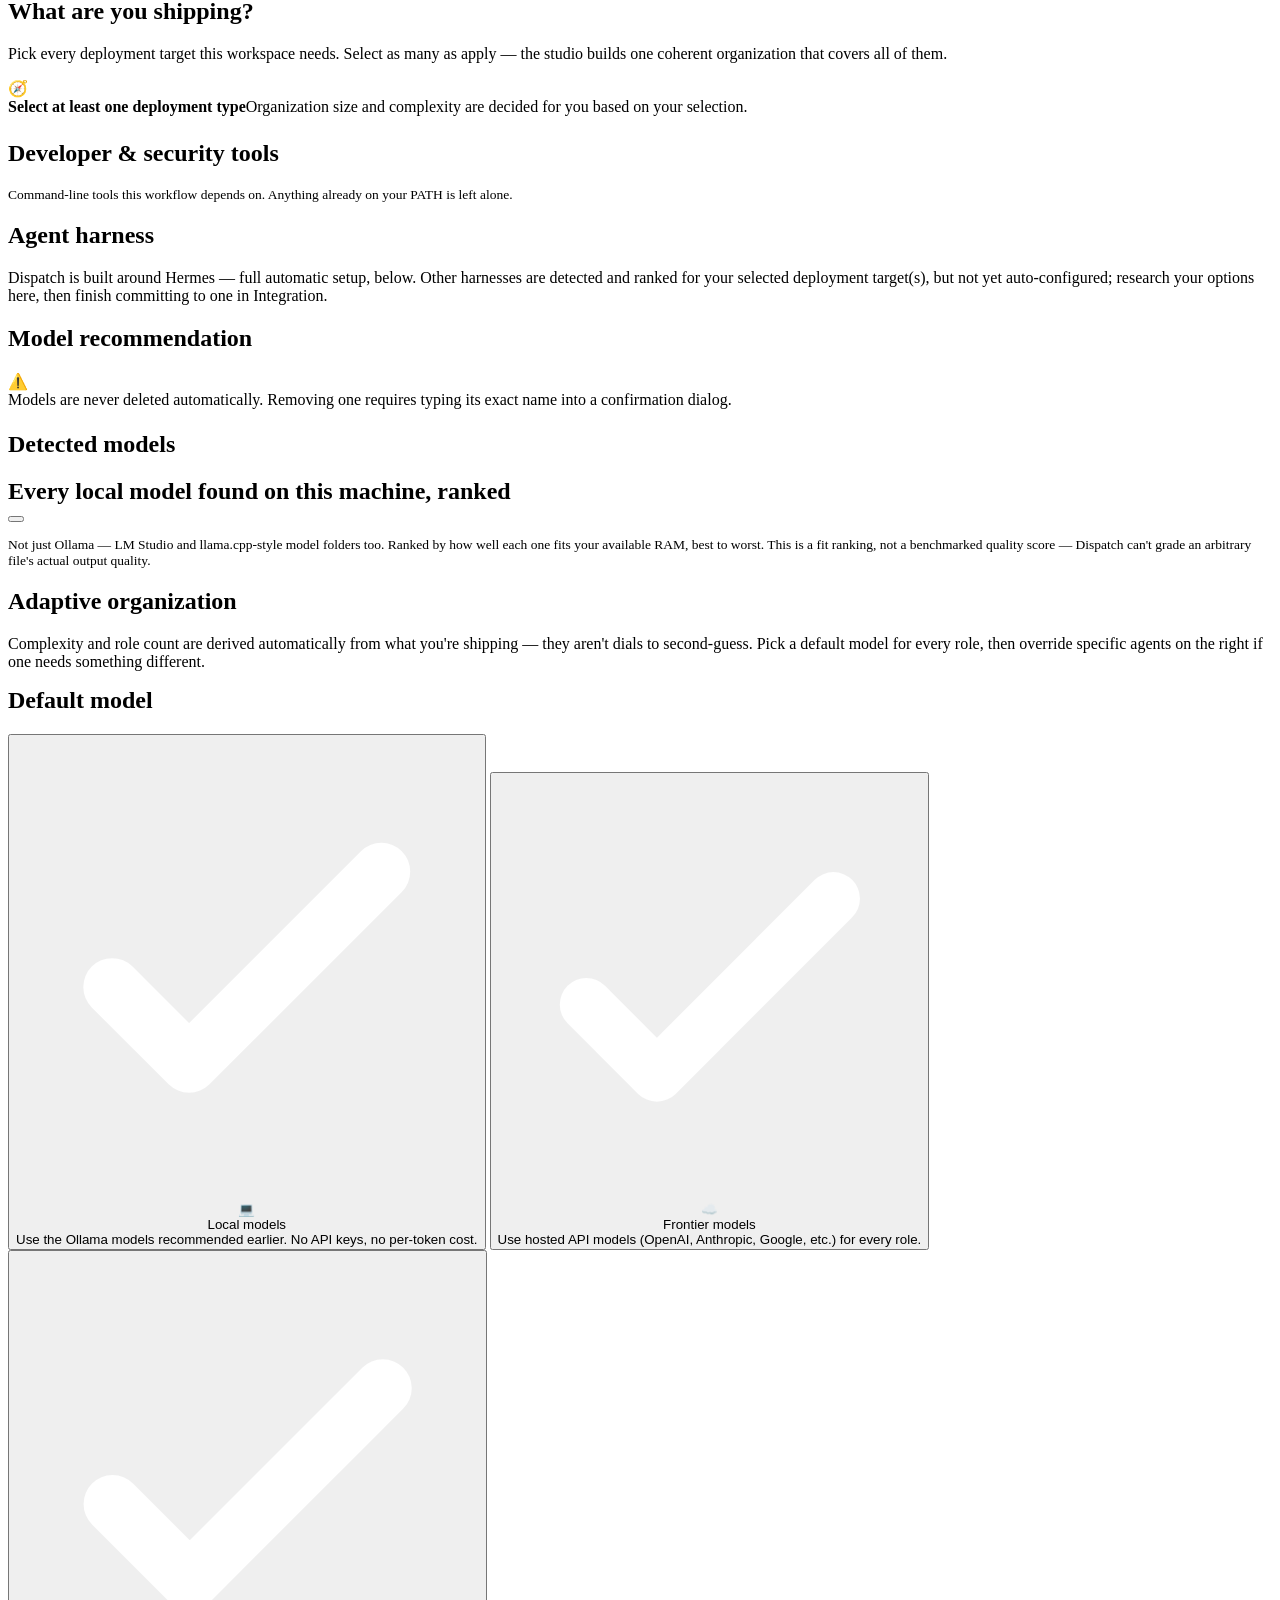
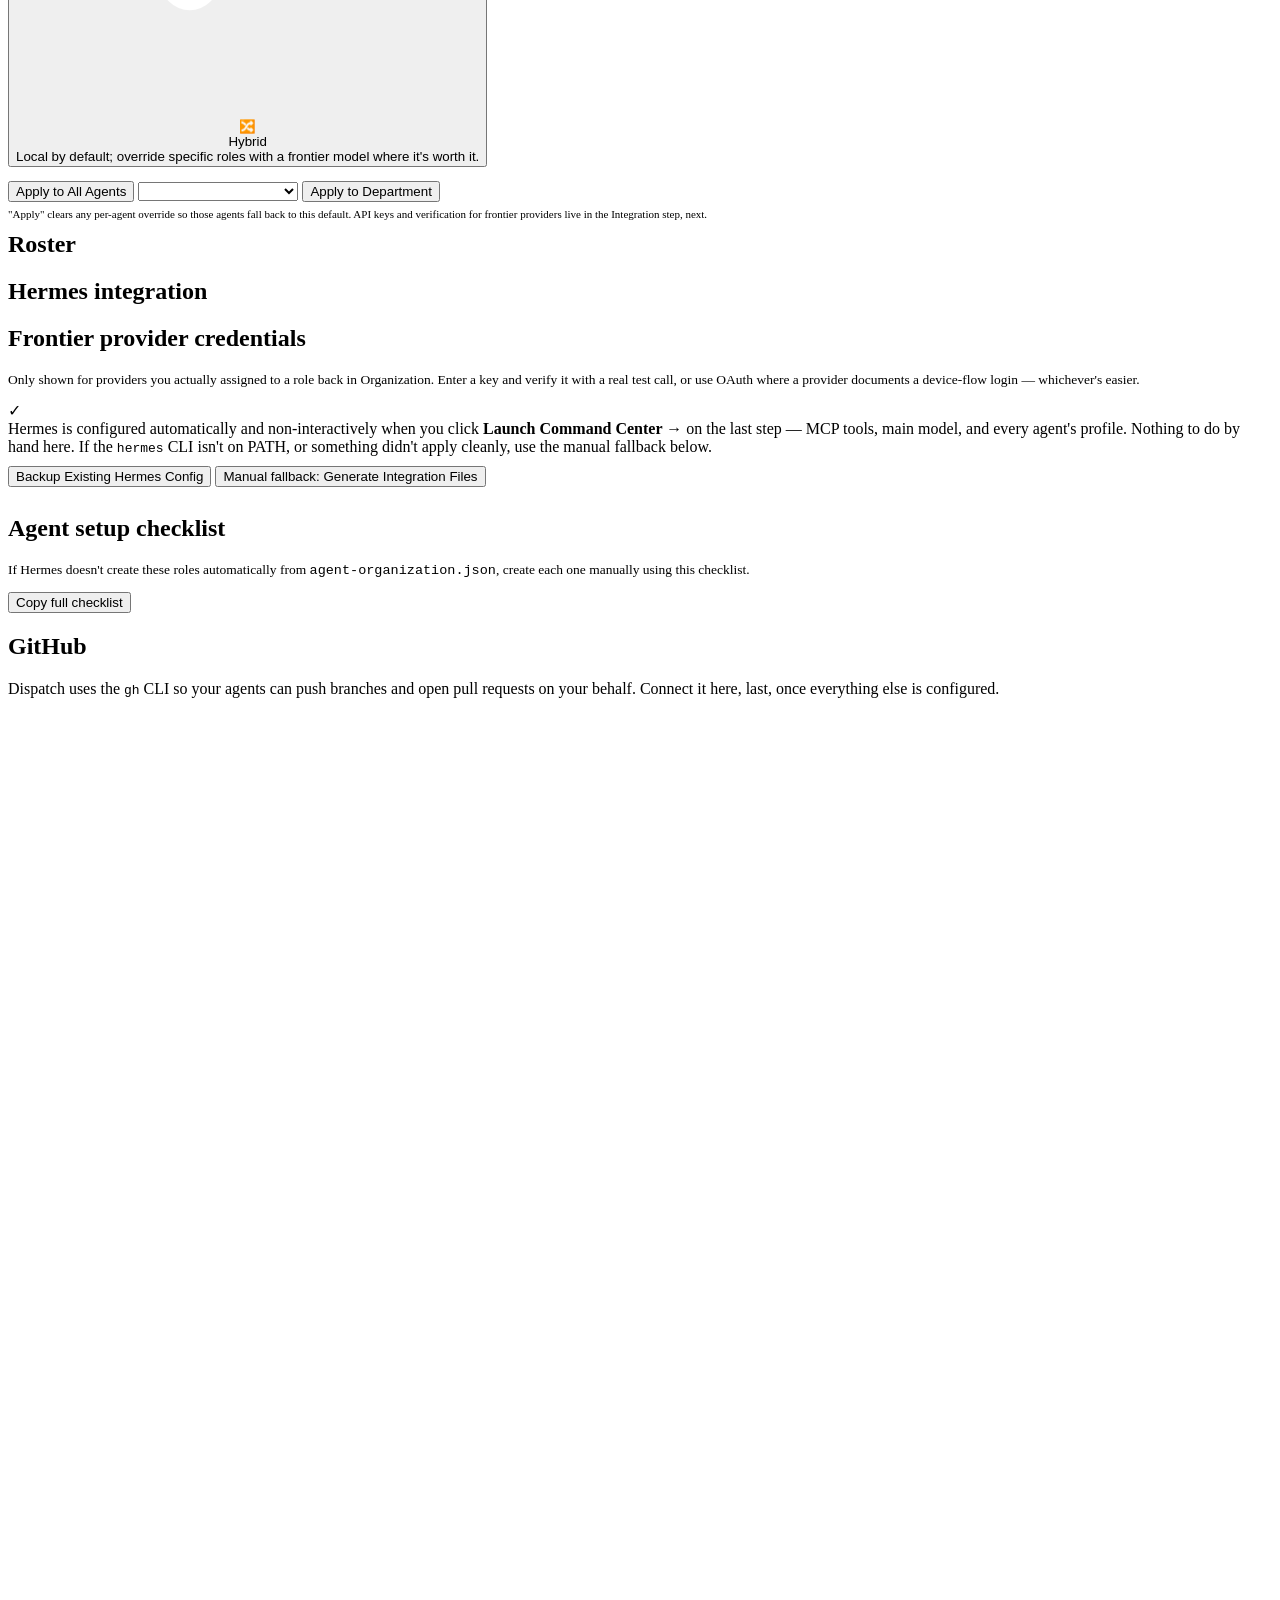
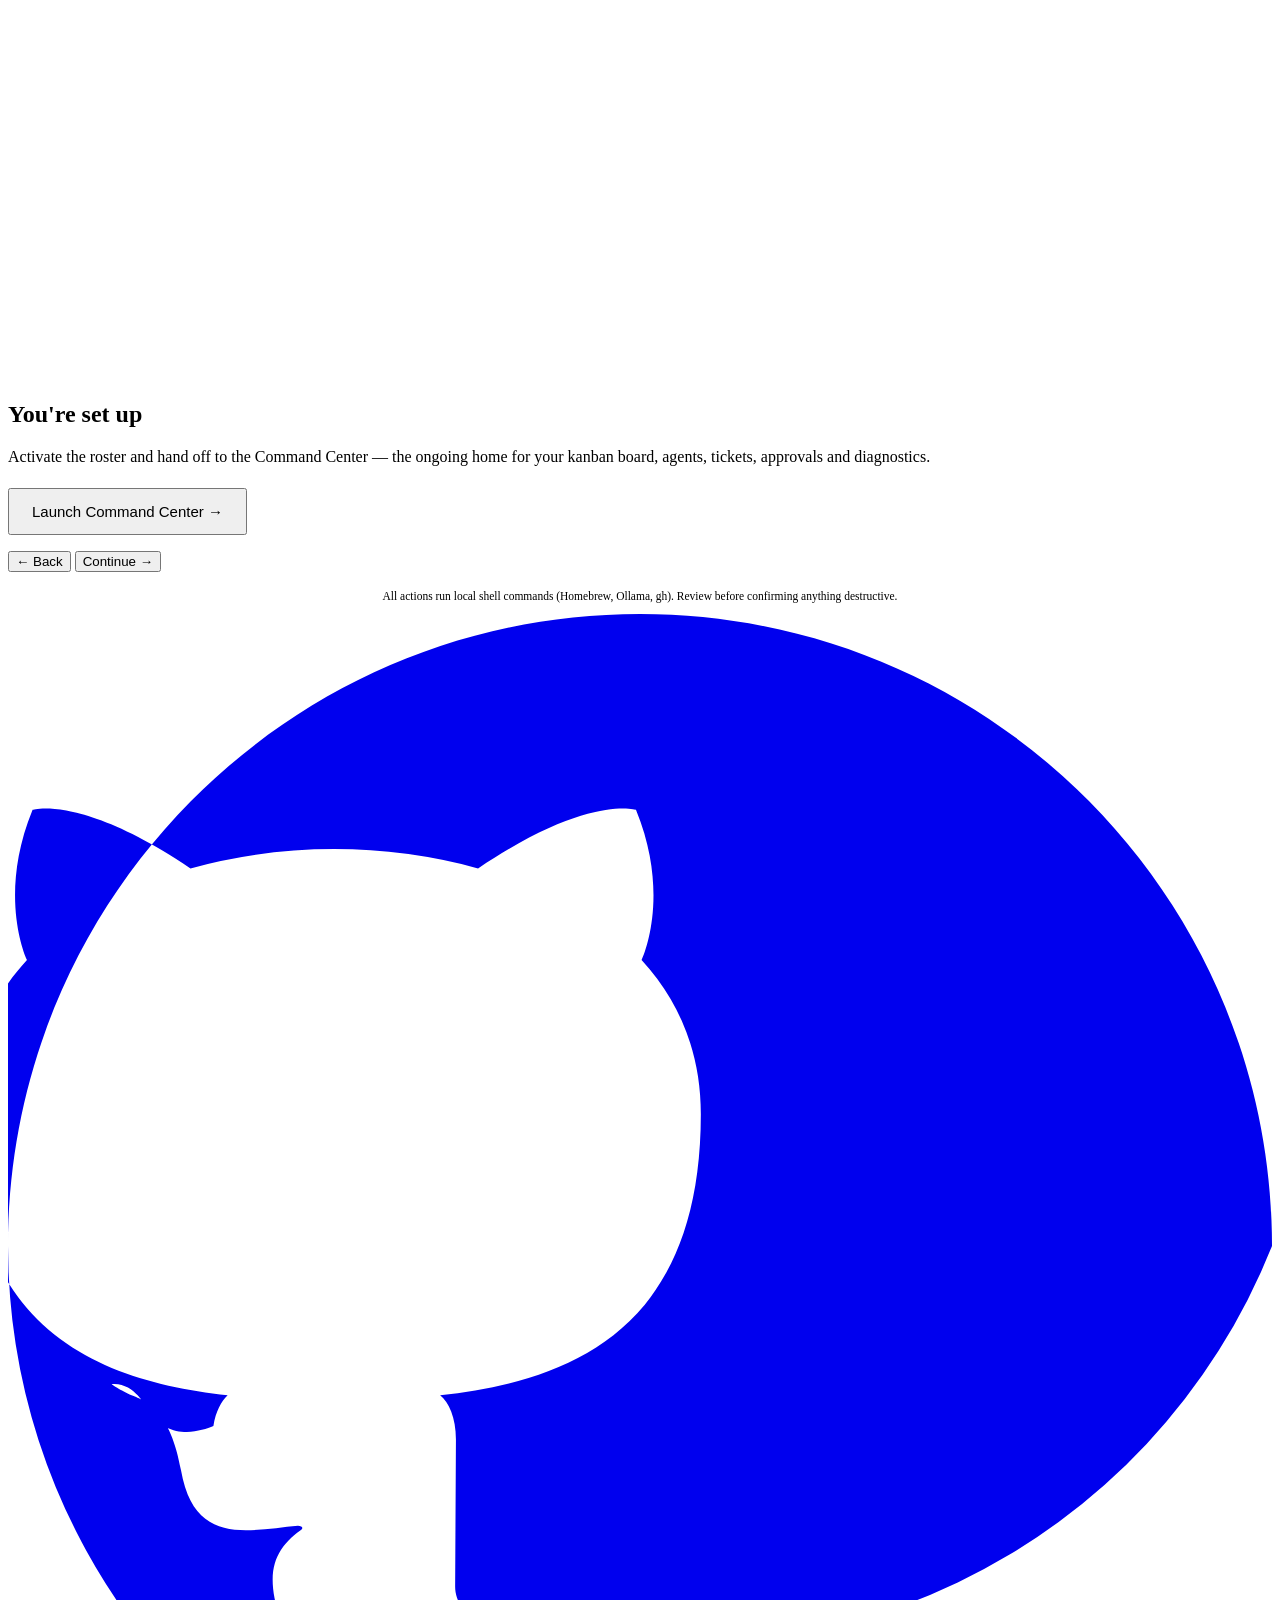
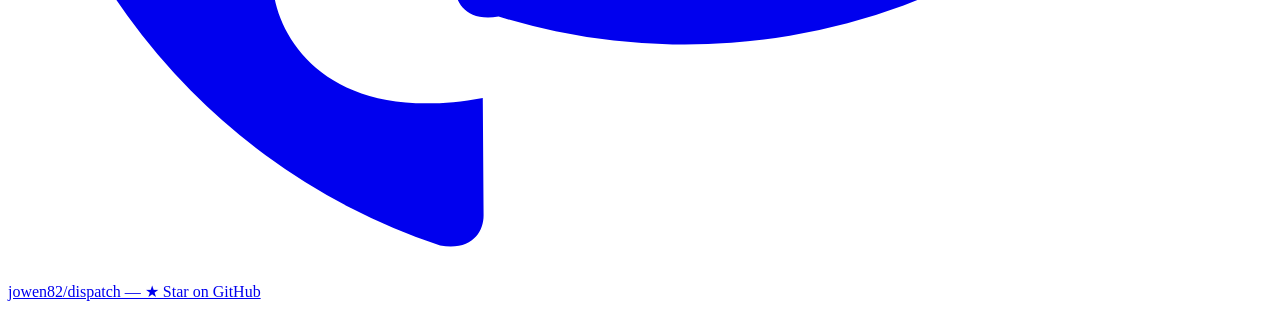
==== commit 14ea66f2: "v1.0.0: ticket overhaul, delegation wires, new project flow, wizard restructure, org/integration red" ====
--- a/studio/static/index.html
+++ b/studio/static/index.html
@@ -23,11 +23,12 @@
   <div class="steps enter enter-1" id="steps">
     <div class="step" data-step="0"><span class="n">1</span>System</div>
     <div class="step" data-step="1"><span class="n">2</span>Deployment</div>
-    <div class="step" data-step="2"><span class="n">3</span>Tools</div>
+    <div class="step" data-step="2"><span class="n">3</span>Harness</div>
     <div class="step" data-step="3"><span class="n">4</span>Models</div>
     <div class="step" data-step="4"><span class="n">5</span>Organization</div>
     <div class="step" data-step="5"><span class="n">6</span>Integration</div>
-    <div class="step" data-step="6"><span class="n">7</span>Finish</div>
+    <div class="step" data-step="6"><span class="n">7</span>GitHub</div>
+    <div class="step" data-step="7"><span class="n">8</span>Finish</div>
   </div>
 
   <div class="panel enter enter-2">
@@ -41,7 +42,7 @@
       <div class="formrow"><button id="rescan">Rescan System</button></div>
     </section>
 
-    <!-- Step 1: Deployment type(s) -->
+    <!-- Step 1: Deployment type(s) + Tools -->
     <section class="wstep hidden" data-step="1">
       <h1>What are you shipping?</h1>
       <p class="lead">Pick every deployment target this workspace needs. Select as many as apply — the studio builds one coherent organization that covers all of them.</p>
@@ -50,16 +51,21 @@
         <div class="badge">🧭</div>
         <div><b id="autoSummaryTitle">Select at least one deployment type</b><span id="autoSummarySub">Organization size and complexity are decided for you based on your selection.</span></div>
       </div>
-    </section>
-
-    <!-- Step 2: Tools -->
-    <section class="wstep hidden" data-step="2">
-      <h1>Developer &amp; security tools</h1>
-      <p class="lead">Command-line tools this workflow depends on. Anything already on your PATH is left alone.</p>
+
+      <h2 style="margin-top:24px">Developer &amp; security tools</h2>
+      <p class="lead" style="font-size:13.5px">Command-line tools this workflow depends on. Anything already on your PATH is left alone.</p>
+      <div id="toolsForType" class="notice info" style="display:none"></div>
       <div id="toolsList" class="cards"></div>
       <div id="installProgress"></div>
-      <h2 style="margin-top:22px">Authentication</h2>
-      <div id="auth"></div>
+    </section>
+
+    <!-- Step 2: Harness -->
+    <section class="wstep hidden" data-step="2">
+      <h1>Agent harness</h1>
+      <p class="lead">Dispatch is built around Hermes — full automatic setup, below. Other harnesses are detected and ranked for your selected deployment target(s), but not yet auto-configured; research your options here, then finish committing to one in Integration.</p>
+      <div id="harnessList" class="cards"></div>
+      <div id="hermes"></div>
+      <div id="hermesInstallProgress"></div>
     </section>
 
     <!-- Step 3: Models -->
@@ -71,53 +77,64 @@
       <h2 style="margin-top:22px">Detected models</h2>
       <div id="existingModels" class="cards"></div>
 
-      <h2 style="margin-top:22px">Every local model found on this machine, ranked</h2>
+      <div class="formrow" style="margin-top:18px">
+        <h2 style="margin:0">Every local model found on this machine, ranked</h2>
+        <button class="ghost" id="toggleIncompatibleModels" style="font-size:12px"></button>
+      </div>
       <p class="lead" style="font-size:13.5px">Not just Ollama — LM Studio and llama.cpp-style model folders too. Ranked by how well each one fits your available RAM, best to worst. This is a fit ranking, not a benchmarked quality score — Dispatch can't grade an arbitrary file's actual output quality.</p>
       <div id="rankedLocalModels" class="cards"></div>
     </section>
 
-    <!-- Step 4: Organization (auto, read-only) -->
+    <!-- Step 4: Organization -->
     <section class="wstep hidden" data-step="4">
       <h1>Adaptive organization</h1>
-      <p class="lead">Complexity and role count are derived automatically from what you're shipping — they aren't dials to second-guess. This is the roster the studio proposes.</p>
+      <p class="lead">Complexity and role count are derived automatically from what you're shipping — they aren't dials to second-guess. Pick a default model for every role, then override specific agents on the right if one needs something different.</p>
       <div id="orgSummary"></div>
-      <div id="orgList"></div>
+      <div class="org-layout">
+        <div class="org-model-defaults">
+          <h2 style="margin-top:0">Default model</h2>
+          <div class="type-grid" id="modelSourceGrid" style="grid-template-columns:repeat(3,1fr)">
+            <button type="button" class="type-card" data-source="local">
+              <div class="type-check"><svg viewBox="0 0 24 24" fill="none"><path d="M5 13l4 4L19 7" stroke="white" stroke-width="3" stroke-linecap="round" stroke-linejoin="round"/></svg></div>
+              <div class="type-icon">💻</div>
+              <div class="type-name">Local models</div>
+              <div class="type-desc">Use the Ollama models recommended earlier. No API keys, no per-token cost.</div>
+            </button>
+            <button type="button" class="type-card" data-source="frontier">
+              <div class="type-check"><svg viewBox="0 0 24 24" fill="none"><path d="M5 13l4 4L19 7" stroke="white" stroke-width="3" stroke-linecap="round" stroke-linejoin="round"/></svg></div>
+              <div class="type-icon">☁️</div>
+              <div class="type-name">Frontier models</div>
+              <div class="type-desc">Use hosted API models (OpenAI, Anthropic, Google, etc.) for every role.</div>
+            </button>
+            <button type="button" class="type-card" data-source="hybrid">
+              <div class="type-check"><svg viewBox="0 0 24 24" fill="none"><path d="M5 13l4 4L19 7" stroke="white" stroke-width="3" stroke-linecap="round" stroke-linejoin="round"/></svg></div>
+              <div class="type-icon">🔀</div>
+              <div class="type-name">Hybrid</div>
+              <div class="type-desc">Local by default; override specific roles with a frontier model where it's worth it.</div>
+            </button>
+          </div>
+          <div id="frontierForm" class="cards hidden" style="grid-template-columns:1fr"></div>
+          <div class="formrow" style="margin-top:14px">
+            <button id="applyModelToAll">Apply to All Agents</button>
+            <select id="applyModelDept" style="min-width:160px"></select>
+            <button class="secondary" id="applyModelToDept">Apply to Department</button>
+          </div>
+          <p class="muted" style="font-size:11px;margin-top:6px">"Apply" clears any per-agent override so those agents fall back to this default. API keys and verification for frontier providers live in the Integration step, next.</p>
+        </div>
+        <div class="org-roster">
+          <h2 style="margin-top:0">Roster</h2>
+          <div id="orgList"></div>
+        </div>
+      </div>
     </section>
 
     <!-- Step 5: Hermes integration -->
     <section class="wstep hidden" data-step="5">
       <h1>Hermes integration</h1>
 
-      <h2 style="margin-top:0">Agent harnesses</h2>
-      <p class="lead" style="font-size:13.5px">Dispatch is built around Hermes — full automatic setup, below. Other harnesses are detected and ranked for this use case, but not yet auto-configured.</p>
-      <div id="harnessList" class="cards"></div>
-
-      <div id="hermes"></div>
-      <div id="hermesInstallProgress"></div>
-
-      <h2 style="margin-top:24px">Which models will your agents use?</h2>
-      <p class="lead" style="font-size:13.5px">This decides what the generated Hermes config and agent checklist point each role at. You can change this later and regenerate.</p>
-      <div class="type-grid" id="modelSourceGrid" style="grid-template-columns:repeat(3,1fr)">
-        <button type="button" class="type-card" data-source="local">
-          <div class="type-check"><svg viewBox="0 0 24 24" fill="none"><path d="M5 13l4 4L19 7" stroke="white" stroke-width="3" stroke-linecap="round" stroke-linejoin="round"/></svg></div>
-          <div class="type-icon">💻</div>
-          <div class="type-name">Local models</div>
-          <div class="type-desc">Use the Ollama models recommended in the previous step. No API keys, no per-token cost.</div>
-        </button>
-        <button type="button" class="type-card" data-source="frontier">
-          <div class="type-check"><svg viewBox="0 0 24 24" fill="none"><path d="M5 13l4 4L19 7" stroke="white" stroke-width="3" stroke-linecap="round" stroke-linejoin="round"/></svg></div>
-          <div class="type-icon">☁️</div>
-          <div class="type-name">Frontier models</div>
-          <div class="type-desc">Use hosted API models (OpenAI, Anthropic, Google, etc.) for every role.</div>
-        </button>
-        <button type="button" class="type-card" data-source="hybrid">
-          <div class="type-check"><svg viewBox="0 0 24 24" fill="none"><path d="M5 13l4 4L19 7" stroke="white" stroke-width="3" stroke-linecap="round" stroke-linejoin="round"/></svg></div>
-          <div class="type-icon">🔀</div>
-          <div class="type-name">Hybrid</div>
-          <div class="type-desc">Local by default; override specific roles with a frontier model where it's worth it.</div>
-        </button>
-      </div>
-      <div id="frontierForm" class="cards hidden" style="grid-template-columns:repeat(3,1fr)"></div>
+      <h2 style="margin-top:0">Frontier provider credentials</h2>
+      <p class="lead" style="font-size:13.5px">Only shown for providers you actually assigned to a role back in Organization. Enter a key and verify it with a real test call, or use OAuth where a provider documents a device-flow login — whichever's easier.</p>
+      <div id="providerAuthList"></div>
 
       <div class="notice"><span>✓</span><div>Hermes is configured automatically and non-interactively when you click <b>Launch Command Center →</b> on the last step — MCP tools, main model, and every agent's profile. Nothing to do by hand here. If the <code>hermes</code> CLI isn't on PATH, or something didn't apply cleanly, use the manual fallback below.</div></div>
       <div class="formrow" style="margin-top:10px">
@@ -132,8 +149,15 @@
       <div id="agentChecklist"></div>
     </section>
 
-    <!-- Step 6: Finish -->
+    <!-- Step 6: GitHub -->
     <section class="wstep hidden" data-step="6">
+      <h1>GitHub</h1>
+      <p class="lead">Dispatch uses the <code>gh</code> CLI so your agents can push branches and open pull requests on your behalf. Connect it here, last, once everything else is configured.</p>
+      <div id="auth"></div>
+    </section>
+
+    <!-- Step 7: Finish -->
+    <section class="wstep hidden" data-step="7">
       <div class="finish-screen">
         <div class="check-orb"><svg viewBox="0 0 24 24" fill="none"><path d="M5 13l4 4L19 7" stroke="white" stroke-width="2.6" stroke-linecap="round" stroke-linejoin="round"/></svg></div>
         <h1>You're set up</h1>
